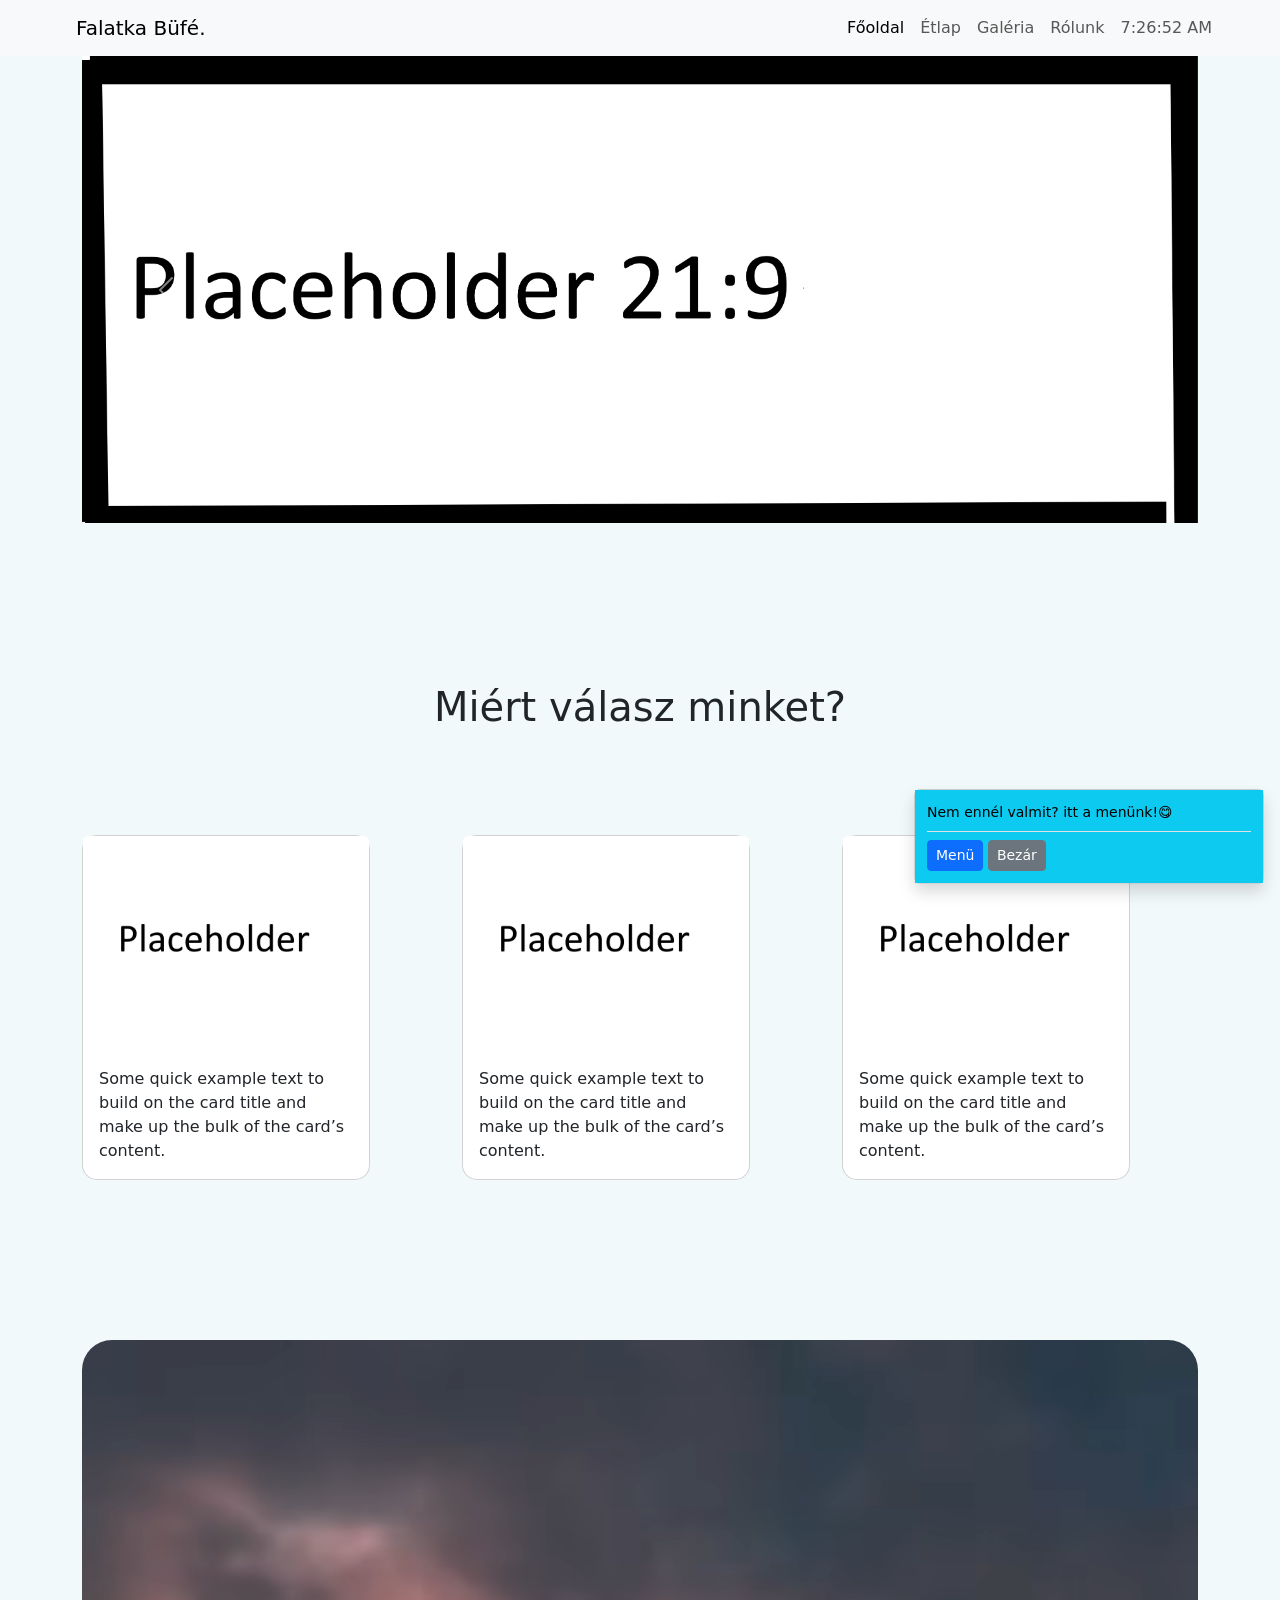
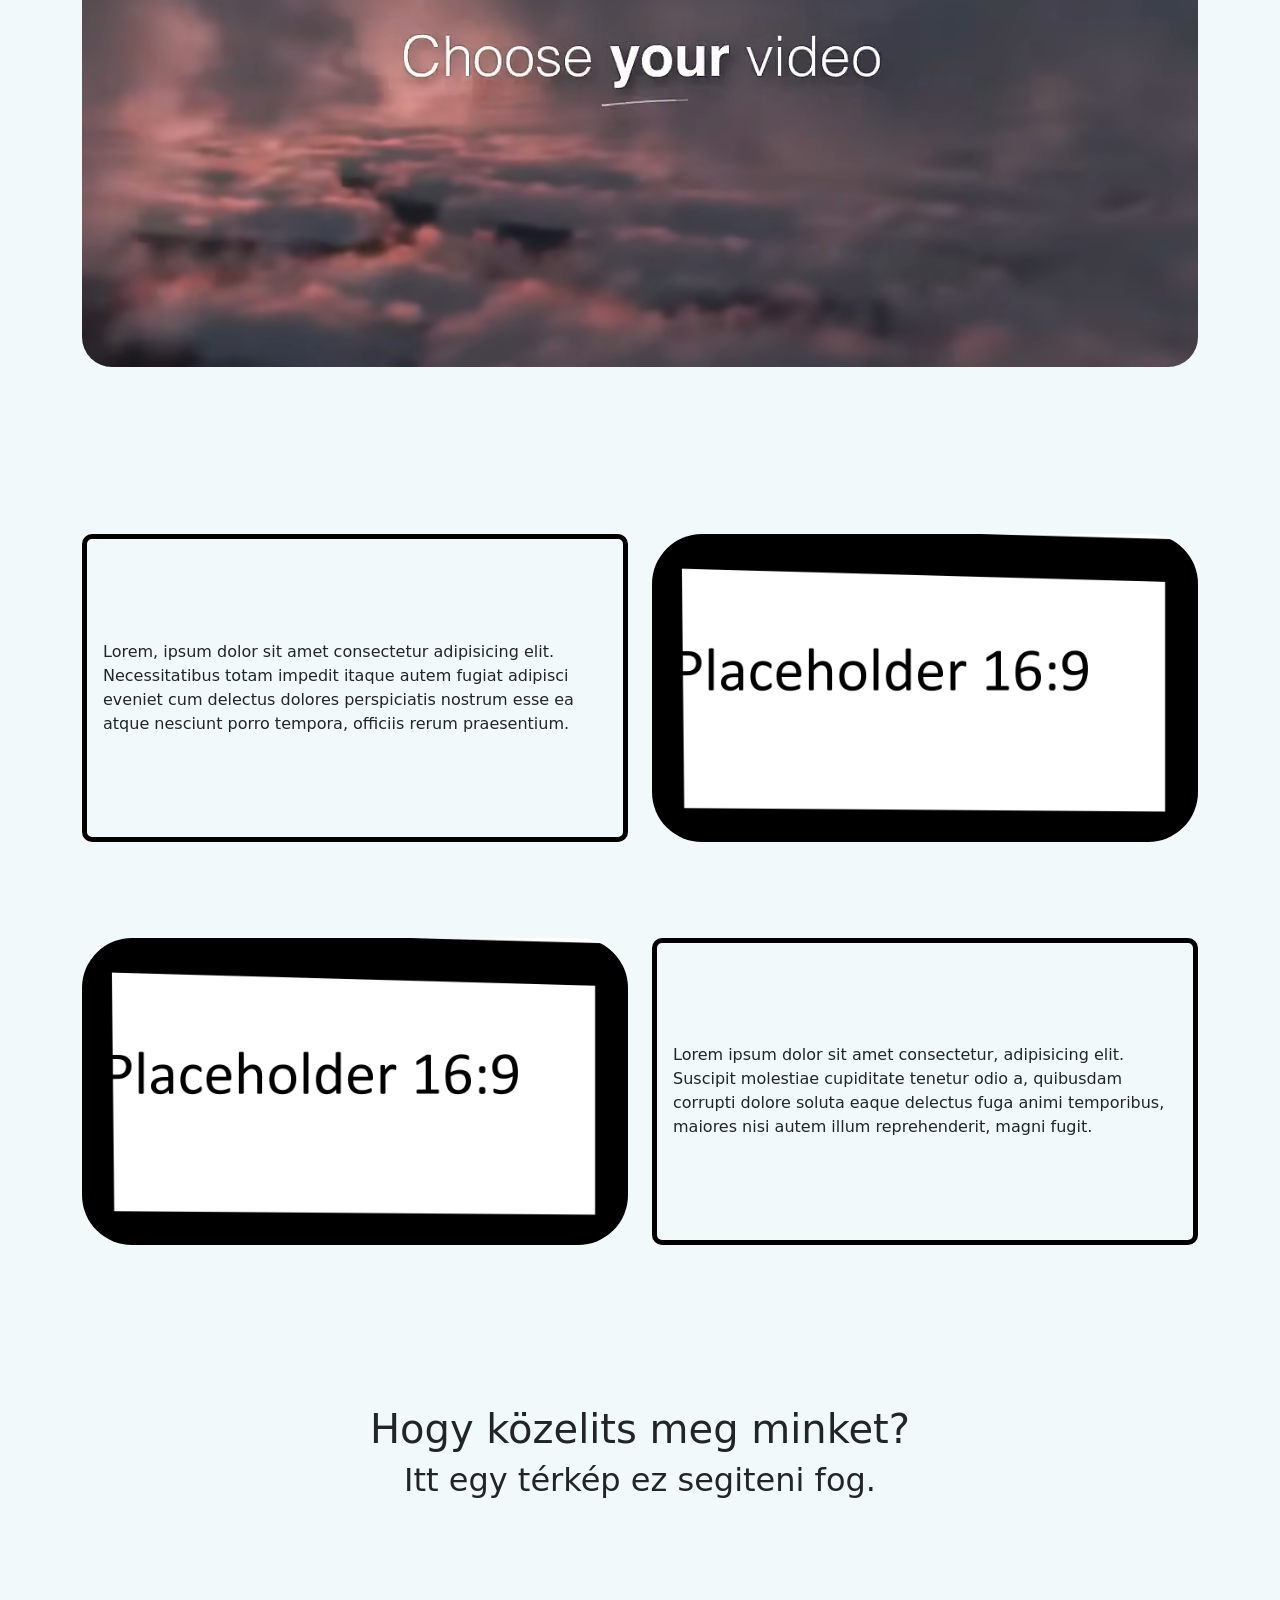
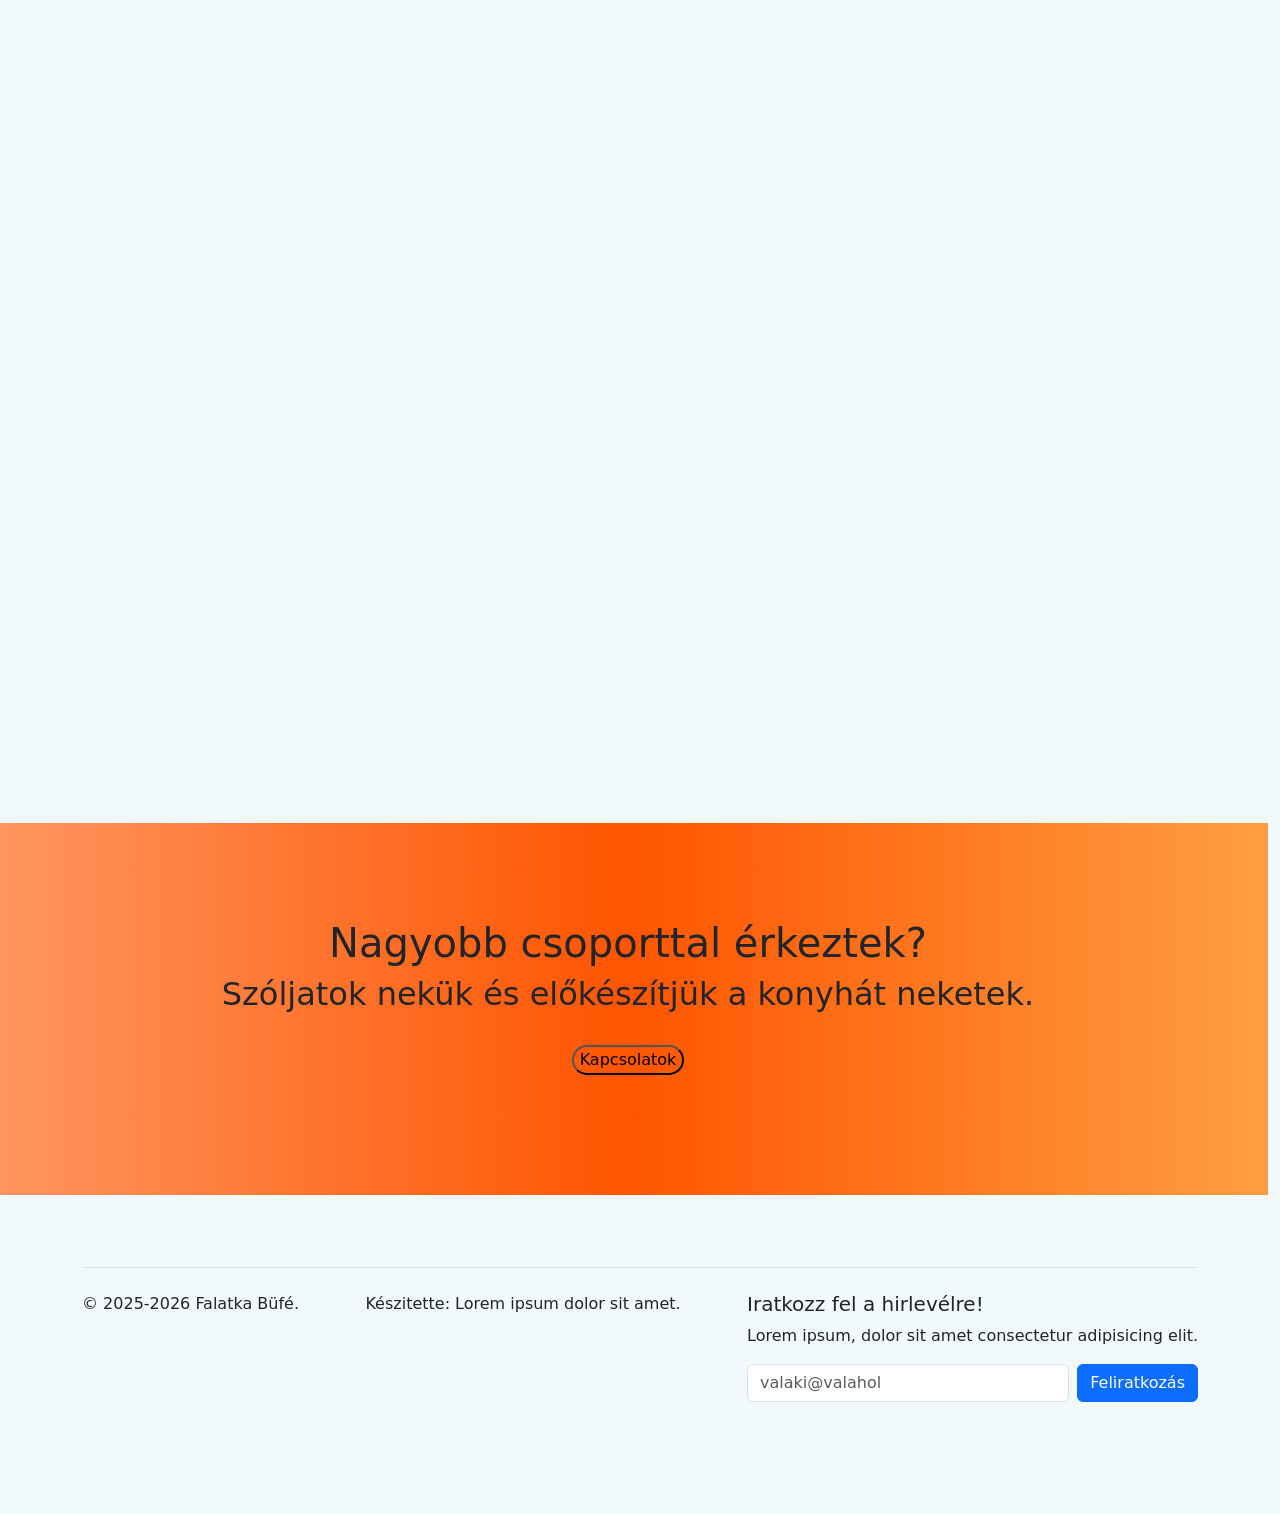
==== index.html @ b4360445 "Update favicon and logo image in index.html" ====
<!DOCTYPE html>
<html lang="en">

<head>
    <meta charset="UTF-8">
    <meta name="viewport" content="width=device-width, initial-scale=1.0">
    <title>Falatka Büfé.</title>
    <link href="https://cdn.jsdelivr.net/npm/bootstrap@5.3.8/dist/css/bootstrap.min.css" rel="stylesheet"
        integrity="sha384-sRIl4kxILFvY47J16cr9ZwB07vP4J8+LH7qKQnuqkuIAvNWLzeN8tE5YBujZqJLB" crossorigin="anonymous">
    <link rel="stylesheet" href="style.css">
    <link rel="icon" type="image/x-icon" style="border-radius: 50%;" href="images/Logo.png">
</head>

<body>
    <nav class="navbar navbar-expand-lg bg-body-tertiary">
        <div class="container-fluid">
            <a class="navbar-brand betoltes"><img width="130rem" src="images/Logo.png" alt=""></a>
            <a class="navbar-brand px-5 betoltes" href="#">Falatka Büfé.</a>
            <button class="navbar-toggler" type="button" data-bs-toggle="collapse" data-bs-target="#navbarNav"
                aria-controls="navbarNav" aria-expanded="false" aria-label="Toggle navigation">
                <span class="navbar-toggler-icon"></span>
            </button>
            <div class="collapse navbar-collapse justify-content-end me-5" id="navbarNav">
                <ul class="navbar-nav betoltes">
                    <li class="nav-item">
                        <a class="nav-link active" aria-current="page" href="#">Főoldal</a>
                    </li>
                    <li class="nav-item">
                        <a class="nav-link" href="#">Étlap</a>
                    </li>
                    <li class="nav-item">
                        <a class="nav-link" href="#">Galéria</a>
                    </li>
                    <li class="nav-item">
                        <a class="nav-link" href="#">Rólunk</a>
                    </li>
                    <li class="nav-item">
                        <a href="https://time.is/" target="_blank" class="nav-link ido">
                            <span id="time"><!--itt van az idő--></span>
                        </a>
                    </li>
                </ul>
            </div>
        </div>
    </nav>
    <main>
        <div class="container">
            <section>
                <div id="carouselExampleAutoplaying" class="carousel slide betoltesb" data-bs-ride="carousel">
                    <div class="carousel-inner">
                        <div class="carousel-item active">
                            <img src="images/placeholde21_9.png" loading="lazy" class="d-block w-100" alt="...">
                        </div>
                        <div class="carousel-item">
                            <img src="images/placeholde21_9.png" loading="lazy" class="d-block w-100" alt="...">
                        </div>
                        <div class="carousel-item">
                            <img src="images/placeholde21_9.png" loading="lazy" class="d-block w-100" alt="...">
                        </div>

                        <!--Ide majd egy 16*9 es kép kell vagy valami szélles-->

                    </div>
                    <button class="carousel-control-prev" type="button" data-bs-target="#carouselExampleAutoplaying"
                        data-bs-slide="prev">
                        <span class="carousel-control-prev-icon" aria-hidden="true"></span>
                        <span class="visually-hidden">Előző</span>
                    </button>
                    <button class="carousel-control-next" type="button" data-bs-target="#carouselExampleAutoplaying"
                        data-bs-slide="next">
                        <span class="carousel-control-next-icon" aria-hidden="true"></span>
                        <span class="visually-hidden">Következő</span>
                    </button>
                </div>
            </section>
            <section class="elvalasztonagy">
                <div class="d-flex justify-content-center align-items-center elvalaszto betoltesj">
                    <h1>Miért válasz minket?</h1>
                </div>
                <!--ide kéne dolog hogy miért -->
                <div class="row">
                    <div class="col-xl-4 col-sm-12">
                        <div class="card kerekkicsi betoltesb" style="width: 18rem;">
                            <img src="images/placeholder1_1.png" loading="lazy" class="card-img-top" alt="...">
                            <div class="card-body">
                                <p class="card-text">Some quick example text to build on the card title and make up the
                                    bulk of the card’s content.</p>
                            </div>
                        </div>
                    </div>
                    <div class="col-xl-4 col-sm-12">
                        <div class="card kerekkicsi betoltes" style="width: 18rem;">
                            <img src="images/placeholder1_1.png" loading="lazy" class="card-img-top" alt="...">
                            <div class="card-body">
                                <p class="card-text">Some quick example text to build on the card title and make up the
                                    bulk of the card’s content.</p>
                            </div>
                        </div>
                    </div>
                    <div class="col-xl-4 col-sm-12">
                        <div class="card kerekkicsi betoltesj" style="width: 18rem;">
                            <img src="images/placeholder1_1.png" loading="lazy" class="card-img-top" alt="...">
                            <div class="card-body">
                                <p class="card-text">Some quick example text to build on the card title and make up the
                                    bulk of the card’s content.</p>
                            </div>
                        </div>
                    </div>
                </div>
            </section>
            <section>
                <video src="vid/Elementor video placeholder.webm" class="object-fit-scale kerek w-100" loading="lazy"
                    loop muted autoplay>
                </video>
            </section>
            <section class="elvalasztonagy">
                <div class="row align-items-stretch">
                    <div class="col-md-6">
                        <div class="doboz h-100 d-flex align-items-center">
                            Lorem, ipsum dolor sit amet consectetur adipisicing elit. Necessitatibus totam
                            impedit itaque autem fugiat adipisci eveniet cum delectus dolores perspiciatis nostrum esse
                            ea
                            atque nesciunt porro tempora, officiis rerum praesentium.
                        </div>
                    </div>
                    <div class="col-md-6">
                        <img width="500rem" class="img-fluid kereknagy w-100 h-100 object-fit-cover" loading="lazy"
                            src="images/placeholder 16_9.png" alt="">
                    </div>
                </div>
                <div class="elvalaszto"></div>
                <div class="row align-items-stretch">
                    <div class="col-md-6 align-items-center">
                        <img width="500rem" class="img-fluid kereknagy w-100 h-100 object-fit-cover" loading="lazy"
                            src="images/placeholder 16_9.png" alt="">
                    </div>
                    <div class="col-md-6">
                        <div class="doboz h-100 d-flex align-items-center">
                            Lorem ipsum dolor sit amet consectetur, adipisicing elit. Suscipit molestiae
                            cupiditate tenetur odio a, quibusdam corrupti dolore soluta eaque delectus fuga animi
                            temporibus, maiores nisi autem illum reprehenderit, magni fugit.
                        </div>
                    </div>
                </div>
            </section>

            <section>
                <div class="toast-container position-fixed bottom-0 end-0 p-3">
                    <div id="myToast" class="toast" role="alert" aria-live="assertive" aria-atomic="true"
                        data-bs-autohide="false">
                        <div class="toast-body text-bg-info">
                            Nem ennél valmit? itt a menünk!😋
                            <div class="mt-2 pt-2 border-top">
                                <button type="button" class="btn btn-primary btn-sm">Menü</button>
                                <button type="button" class="btn btn-secondary btn-sm"
                                    data-bs-dismiss="toast">Bezár</button>
                            </div>
                        </div>
                    </div>
                </div>
            </section>
            <section>
                <div class="row">
                    <div class="col-12">
                        <h1 class="text-center">
                            Hogy közelits meg minket?
                        </h1>
                    </div>
                    <div class="col-12 text-center">
                        <h2>
                            Itt egy térkép ez segiteni fog.
                        </h2>
                    </div>
                    <div class="elvalasztokicsi"></div>
                    <div class="col-12 ratio ratio-16x9">
                        <iframe
                            src="https://www.google.com/maps/embed?pb=!1m18!1m12!1m3!1d5350.131842053137!2d20.373769998550404!3d47.89640938087295!2m3!1f0!2f0!3f0!3m2!1i1024!2i768!4f13.1!3m3!1m2!1s0x47408d780497e983%3A0x76e34b6cf34928c6!2sExcalibur%20K%C3%B6z%C3%A9pkori%20Lovagi%20%C3%89tterem!5e0!3m2!1shu!2shu!4v1775852715311!5m2!1shu!2shu"
                            style="border:0;" allowfullscreen="" loading="lazy"
                            referrerpolicy="no-referrer-when-downgrade">
                        </iframe>
                    </div>
                    <div class="elvalaszto"></div>
                </div>
            </section>
        </div>
        <section>
            <div class="row w-100 text-center hatter1 elvalasztom">
                <div class="col-12">
                    <h1>
                        Nagyobb csoporttal érkeztek?
                    </h1>
                </div>
                <div class="col-12">
                    <h2>
                        Szóljatok nekük és előkészítjük a konyhát neketek.
                    </h2>
                </div>
                <div class="col-12 my-4">
                    <a href="https://www.youtube.com/watch?v=dQw4w9WgXcQ">
                        <button>
                            Kapcsolatok
                        </button>
                    </a>
                </div>
            </div>
        </section>
        <div class="container">
            <footer class="py-5">
                <div class="d-flex flex-column flex-sm-row justify-content-between py-4 my-4 border-top">
                    <p>&copy; 2025-2026 Falatka Büfé.</p>
                    <p>Készitette: Lorem ipsum dolor sit amet.</p>
                    <ul class="list-unstyled d-flex">
                        <form>
                            <h5>Iratkozz fel a hirlevélre!</h5>
                            <p>Lorem ipsum, dolor sit amet consectetur adipisicing elit.</p>
                            <div class="d-flex flex-column flex-sm-row w-100 gap-2">
                                <label for="newsletter1" class="visually-hidden">Email cim</label>
                                <input id="newsletter1" type="email" class="form-control"
                                    placeholder="valaki@valahol" />
                                <button class="btn btn-primary" type="button">Feliratkozás</button>
                            </div>
                        </form>
                    </ul>
                </div>
            </footer>
        </div>
        <script src="https://cdn.jsdelivr.net/npm/bootstrap@5.3.8/dist/js/bootstrap.bundle.min.js"
            integrity="sha384-FKyoEForCGlyvwx9Hj09JcYn3nv7wiPVlz7YYwJrWVcXK/BmnVDxM+D2scQbITxI"
            crossorigin="anonymous"></script>
        <script src="script.js"></script>
</body>

</html>
---- style.css ----
/*index*/

body{
    background: #f2f9fb;
}

#cim {
    border-radius: 40px;
    border: 5px rgb(0, 0, 0) solid;
    padding: 0.5rem 2rem;
    display: inline-block;
}

.elvalasztonagy {
    margin-top: 10rem;
    margin-bottom: 10rem;
}

.elvalaszto {
    margin-top: 6rem;
    margin-bottom: 6rem;
}

.elvalasztokicsi {
    margin-top: 3rem;
    margin-bottom: 3rem;
}

.elvalasztom {
    padding-top: 6rem;
    padding-bottom: 6rem;
}

.doboz {
    border-radius: 10px;
    border: 5px solid black;
    padding: 1rem;
}


.kereknagy {
    border-radius: 50px;
}

.kerek {
    border-radius: 30px;
}

.kerekkicsi {
    border-radius: 15px;
}

.ido:hover {
    color: red;
    font-size: 25px;
    transition: 2s;
}

.betoltes {
    animation: beuszas 500ms ease-out
}

.betoltesb {
    animation: beuszasb 1s ease-out
}

.betoltesj {
    animation: beuszasj 1s ease-out
}

.hatter1 {
    background: linear-gradient(to right, #ff9661, #ff5500, #ff9e43);
}

.hatter2 {
    background-color: aliceblue;
}

button{
    border-radius: 20px;
    background: transparent;

}

@keyframes beuszas {
    from {
        opacity: 0;
        transform: translateY(-80px);
    }

    to {
        opacity: 1;
        transform: translateY(-0);
    }
}

@keyframes beuszasb {
    from {
        opacity: 0;
        transform: translateX(-500px);
    }

    to {
        opacity: 1;
        transform: translateX(-0);
    }
}

@keyframes beuszasj {
    from {
        opacity: 0;
        transform: translateX(500px);
    }

    to {
        opacity: 1;
        transform: translateX(0);
    }
}
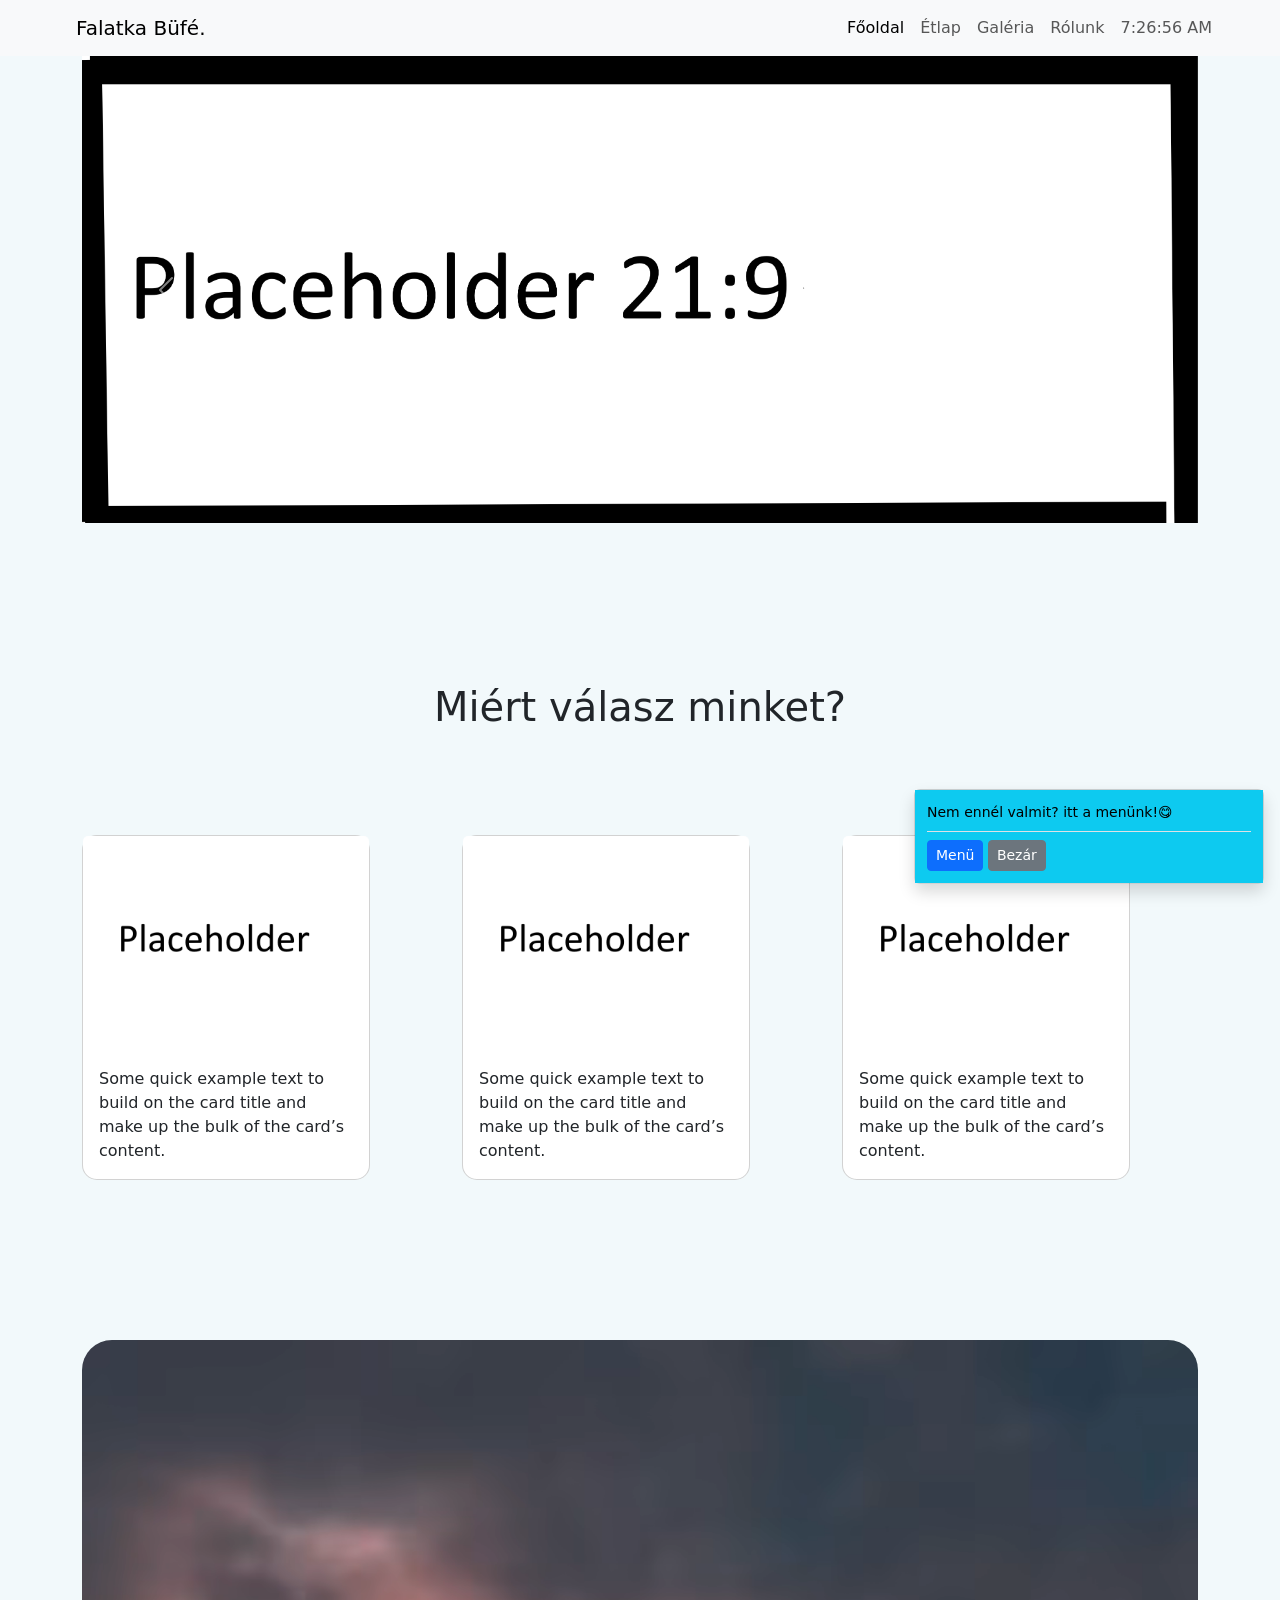
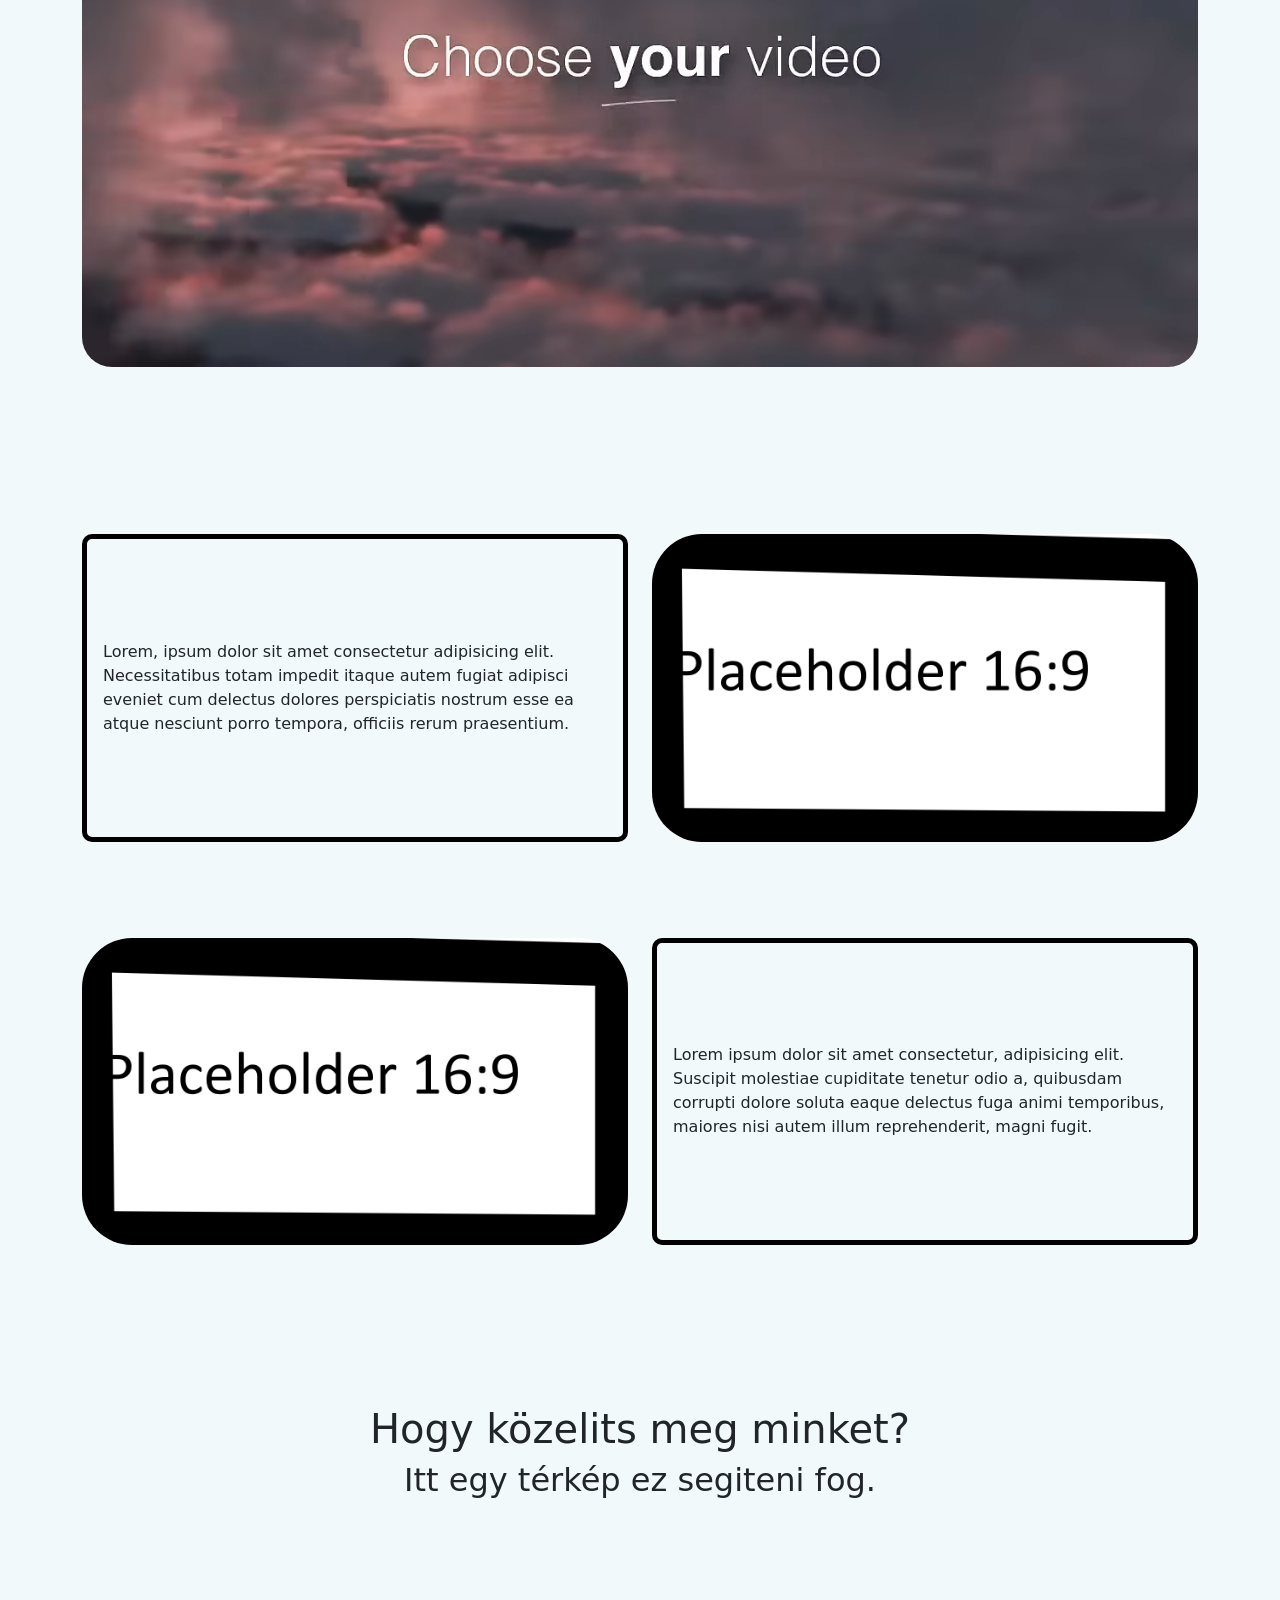
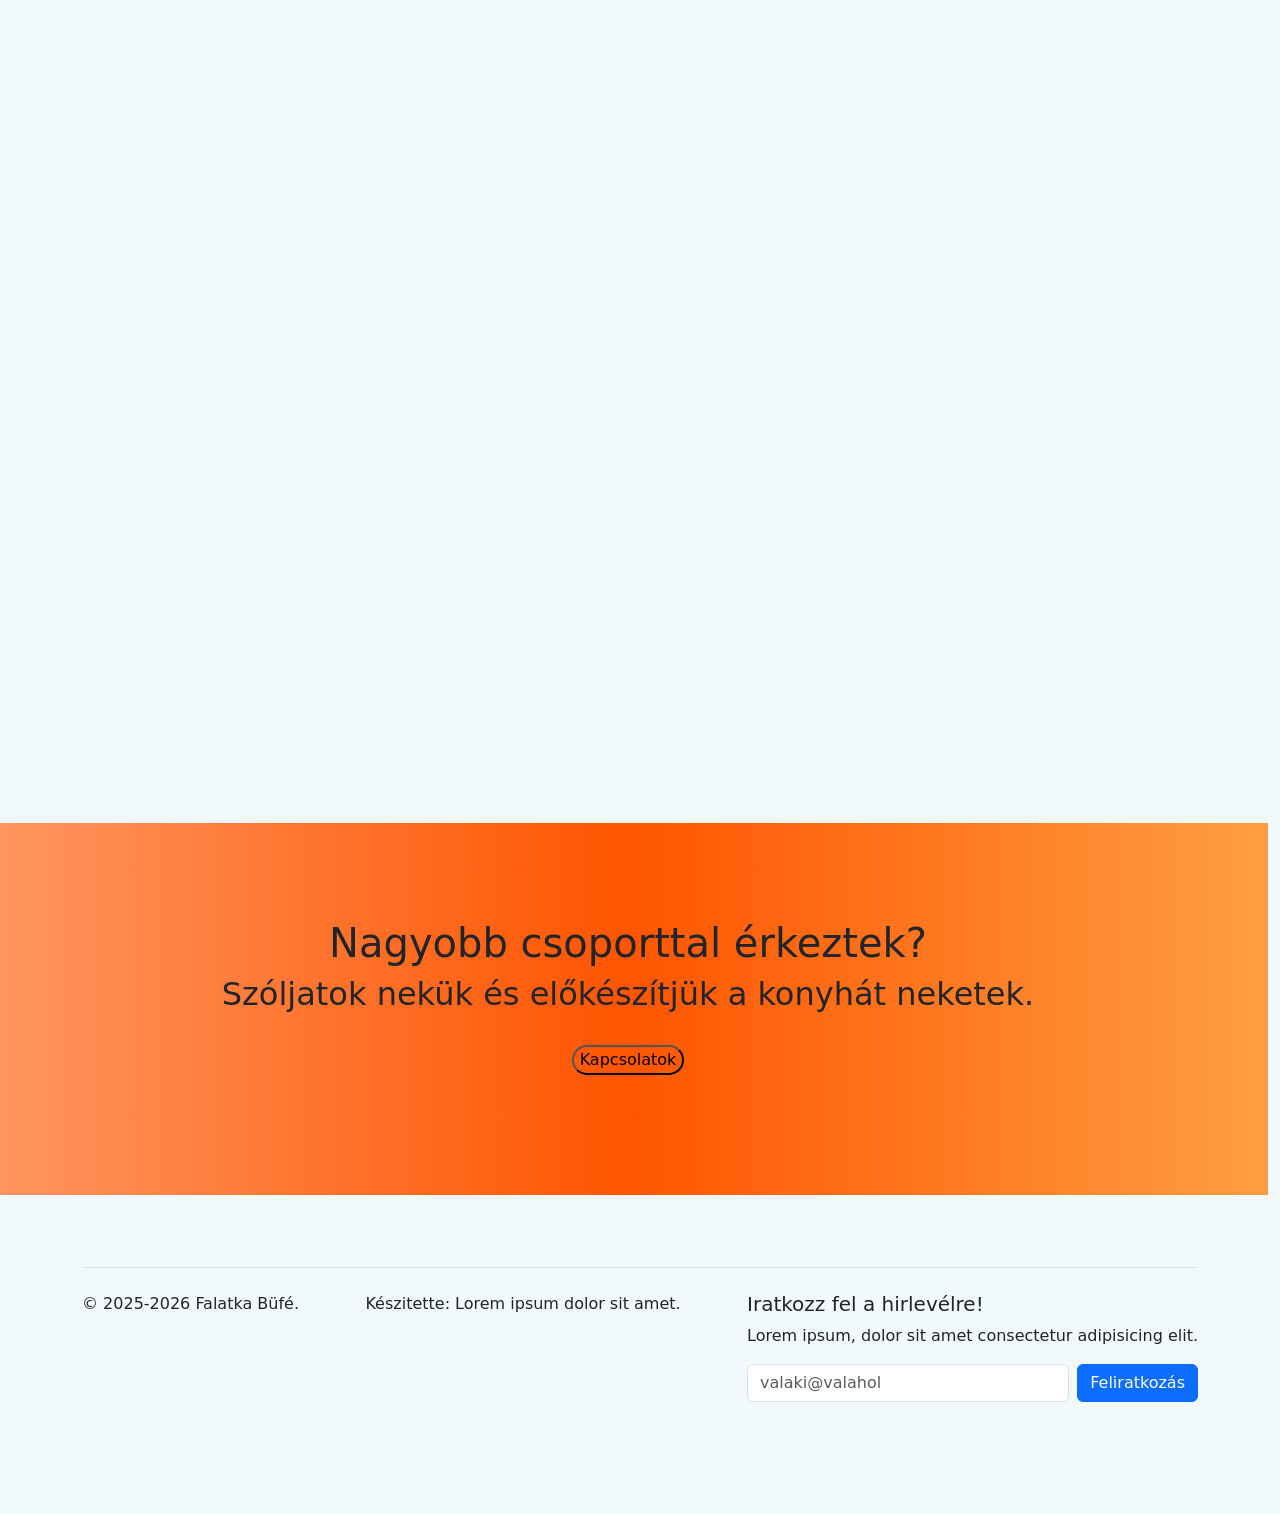
==== commit feb9daa2: "etlapelkezdve" ====
--- a/index.html
+++ b/index.html
@@ -26,7 +26,7 @@
                         <a class="nav-link active" aria-current="page" href="#">Főoldal</a>
                     </li>
                     <li class="nav-item">
-                        <a class="nav-link" href="#">Étlap</a>
+                        <a class="nav-link" href="etlap.html">Étlap</a>
                     </li>
                     <li class="nav-item">
                         <a class="nav-link" href="#">Galéria</a>
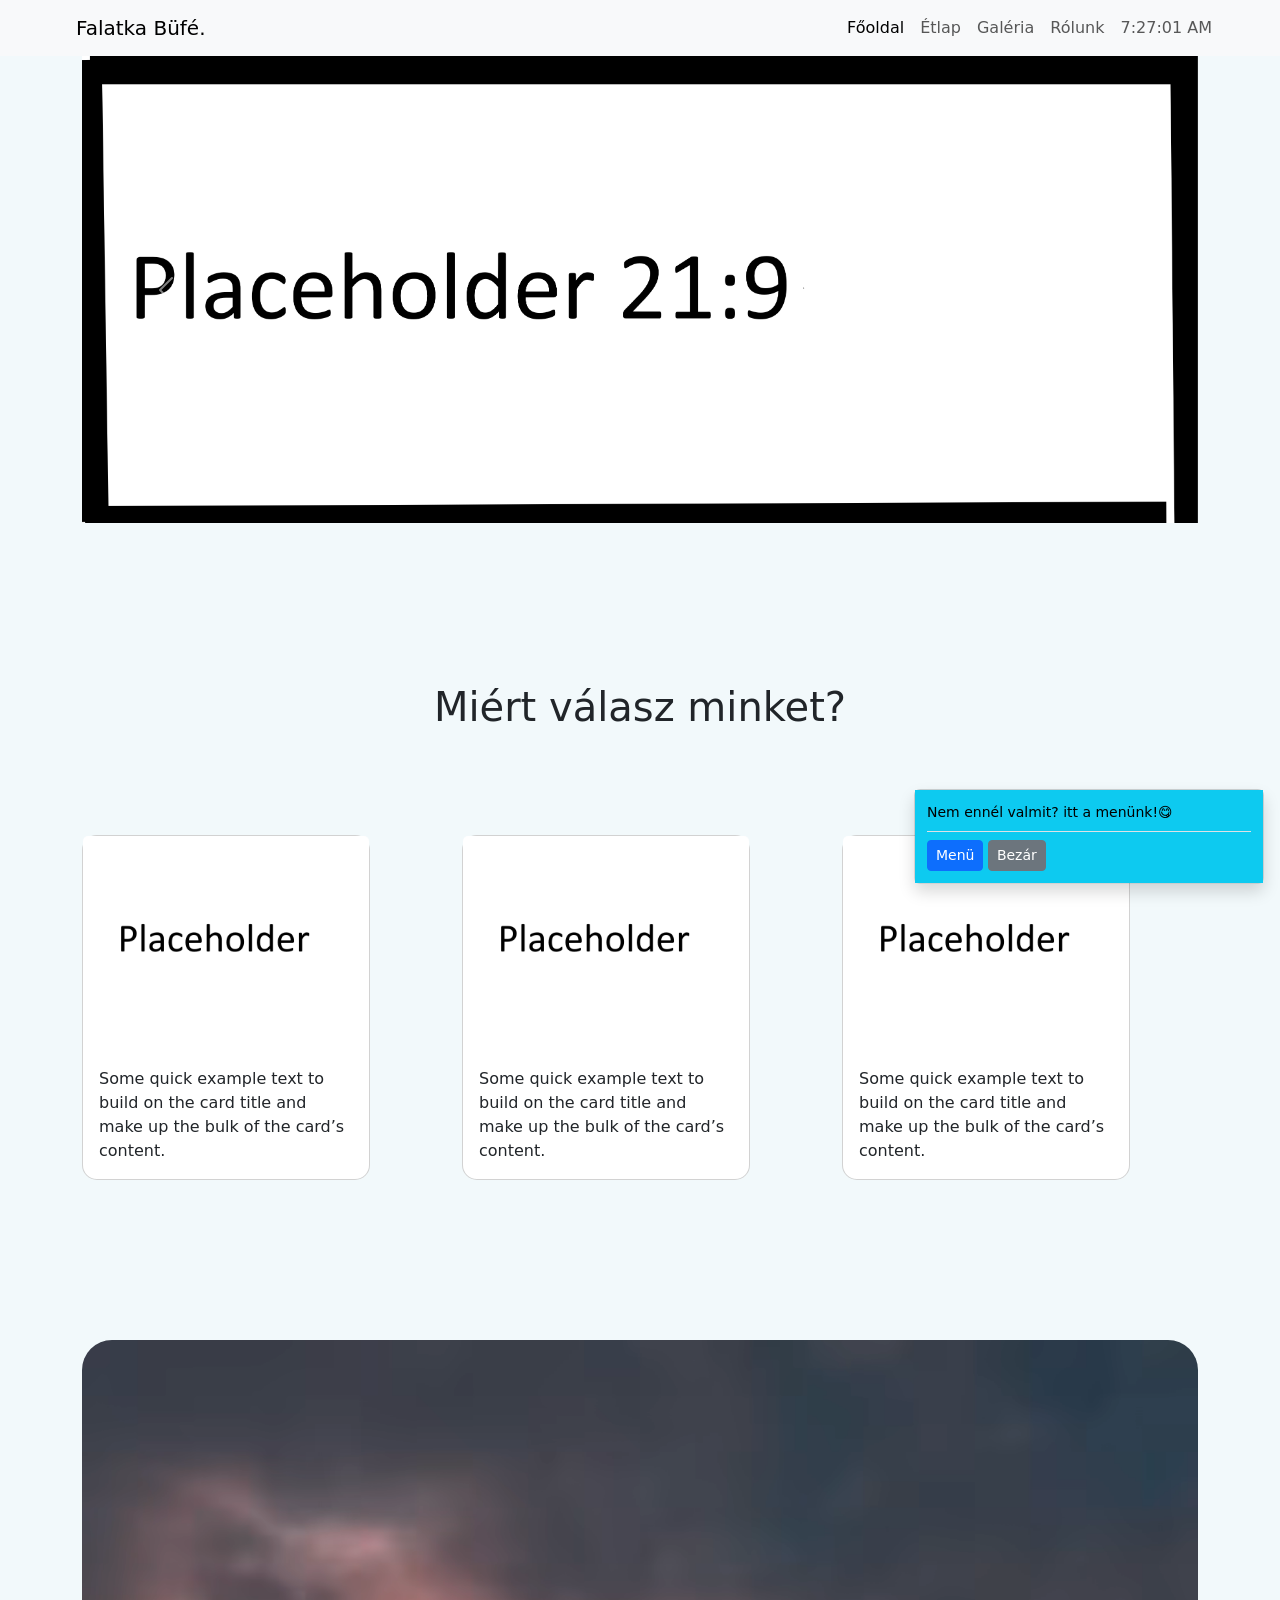
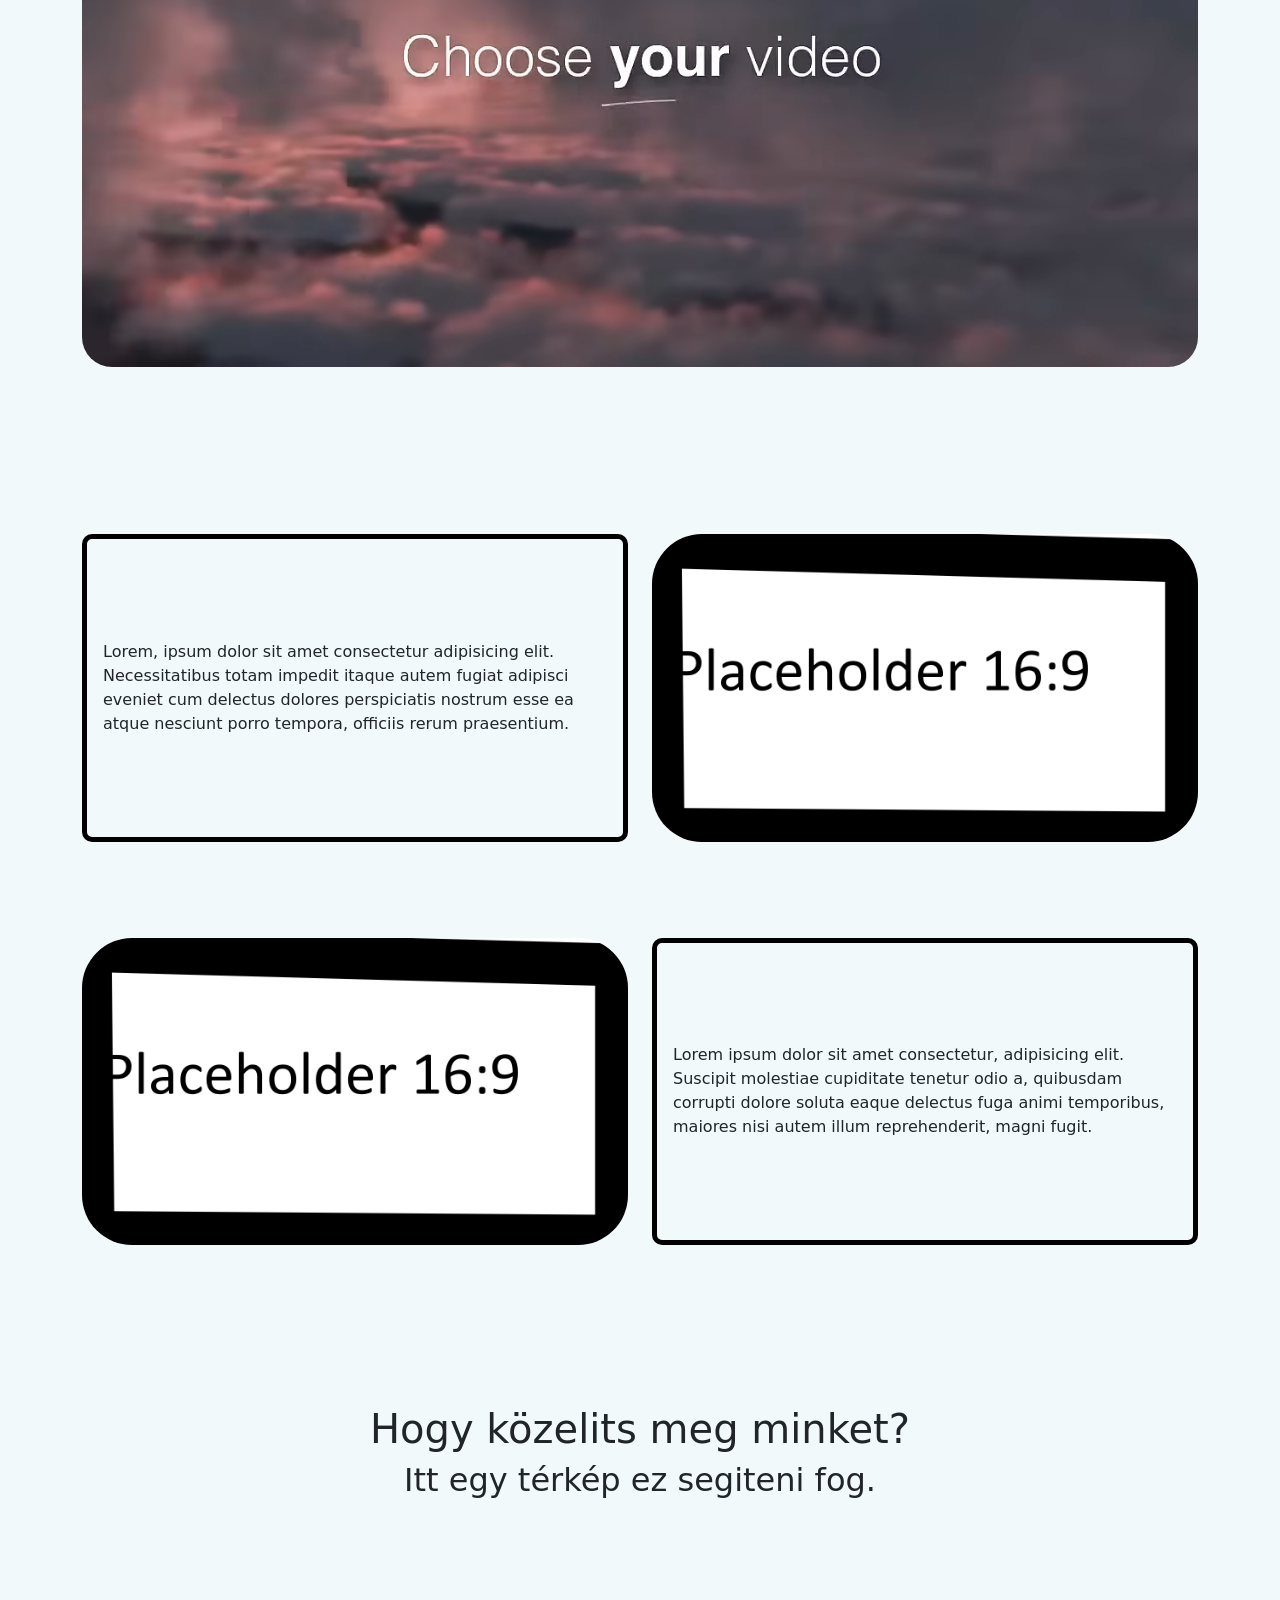
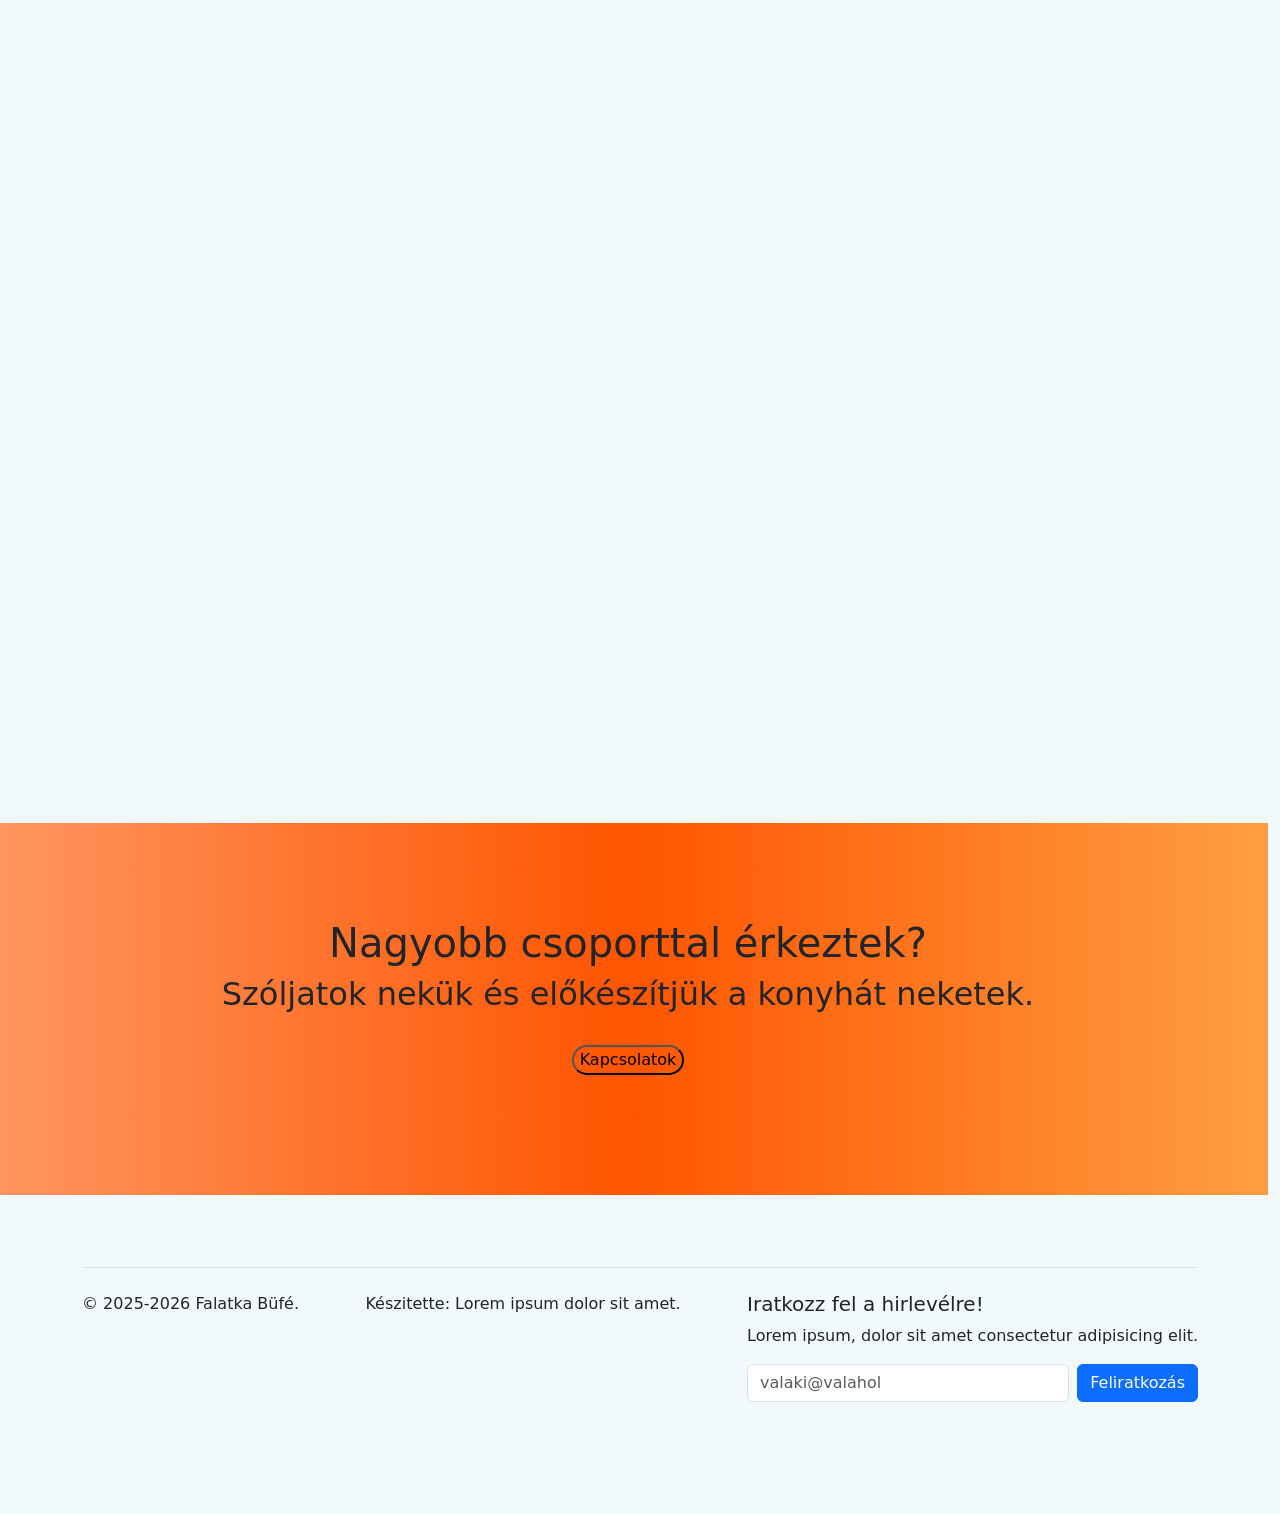
==== commit 42e09d65: "Update navigation links to point to correct pages" ====
--- a/index.html
+++ b/index.html
@@ -23,13 +23,13 @@
             <div class="collapse navbar-collapse justify-content-end me-5" id="navbarNav">
                 <ul class="navbar-nav betoltes">
                     <li class="nav-item">
-                        <a class="nav-link active" aria-current="page" href="#">Főoldal</a>
+                        <a class="nav-link active" aria-current="page" href="index.html">Főoldal</a>
                     </li>
                     <li class="nav-item">
                         <a class="nav-link" href="etlap.html">Étlap</a>
                     </li>
                     <li class="nav-item">
-                        <a class="nav-link" href="#">Galéria</a>
+                        <a class="nav-link" href="galeria.html">Galéria</a>
                     </li>
                     <li class="nav-item">
                         <a class="nav-link" href="#">Rólunk</a>
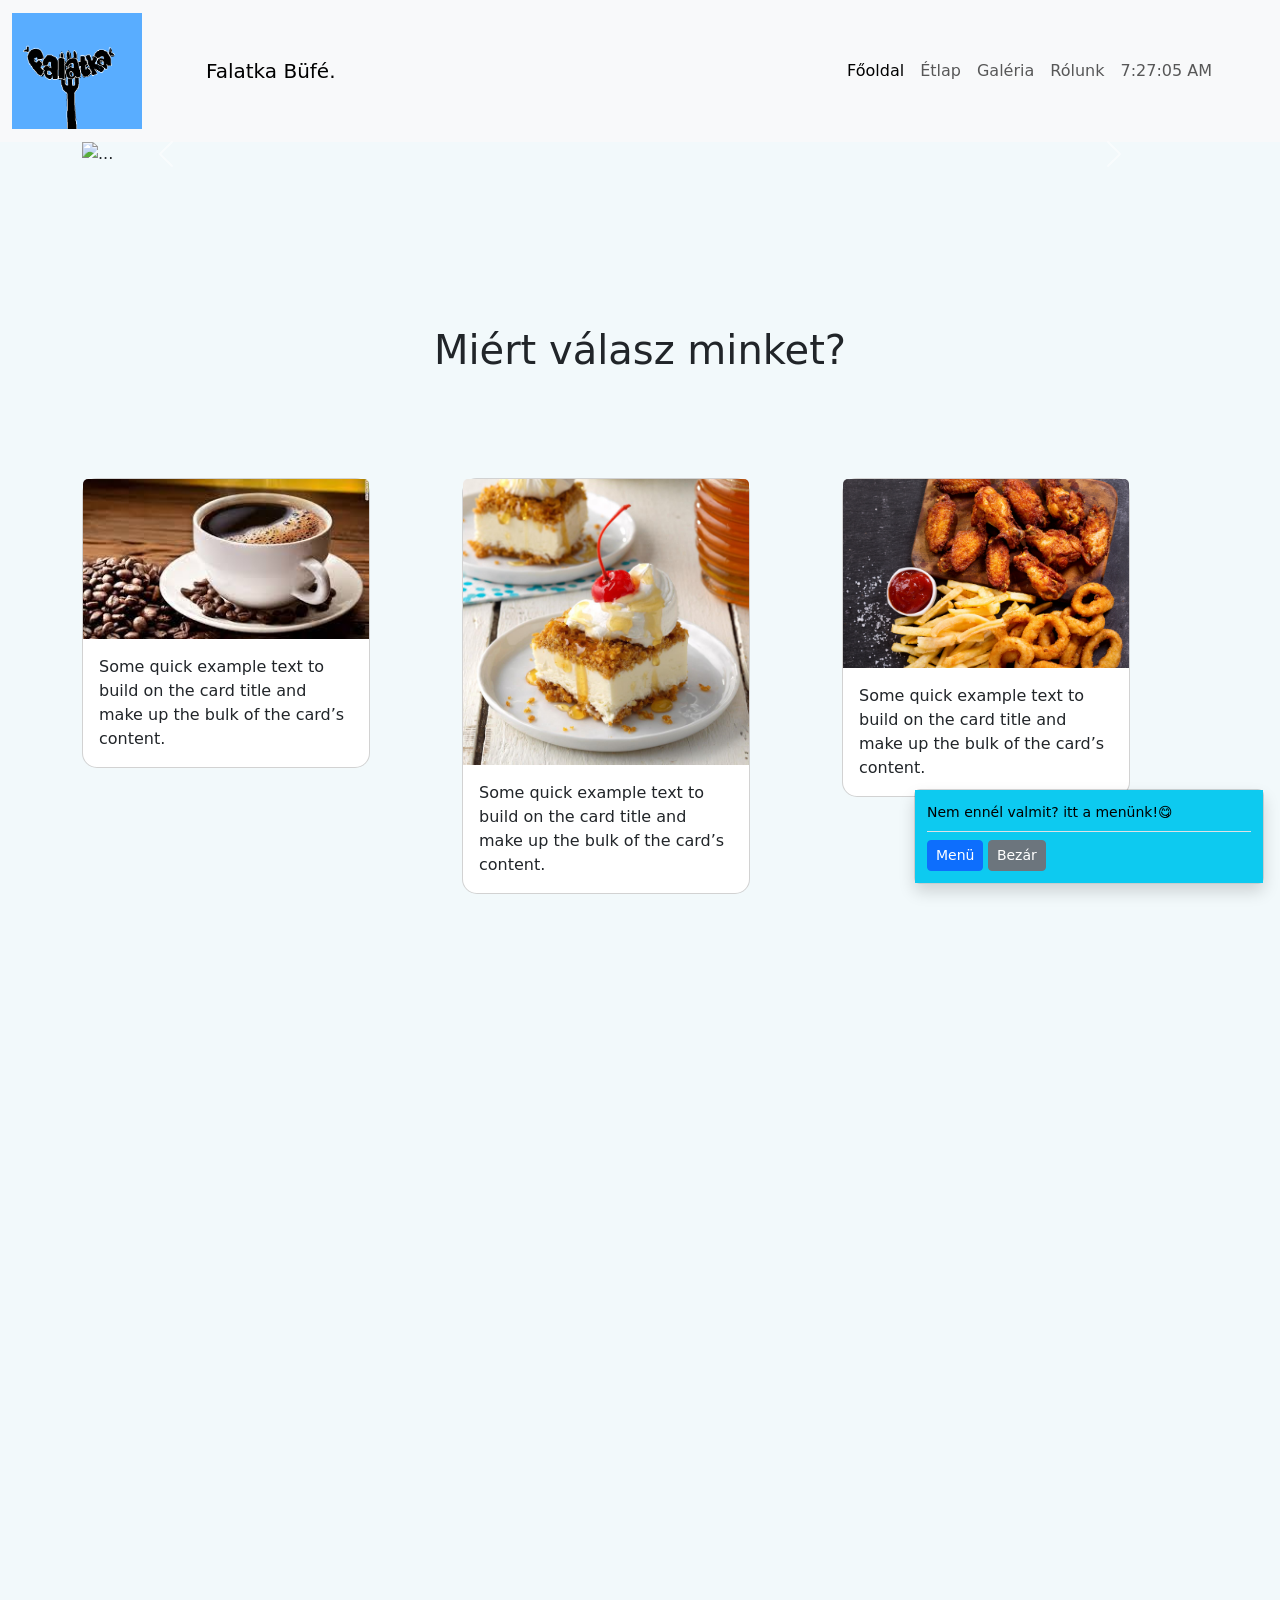
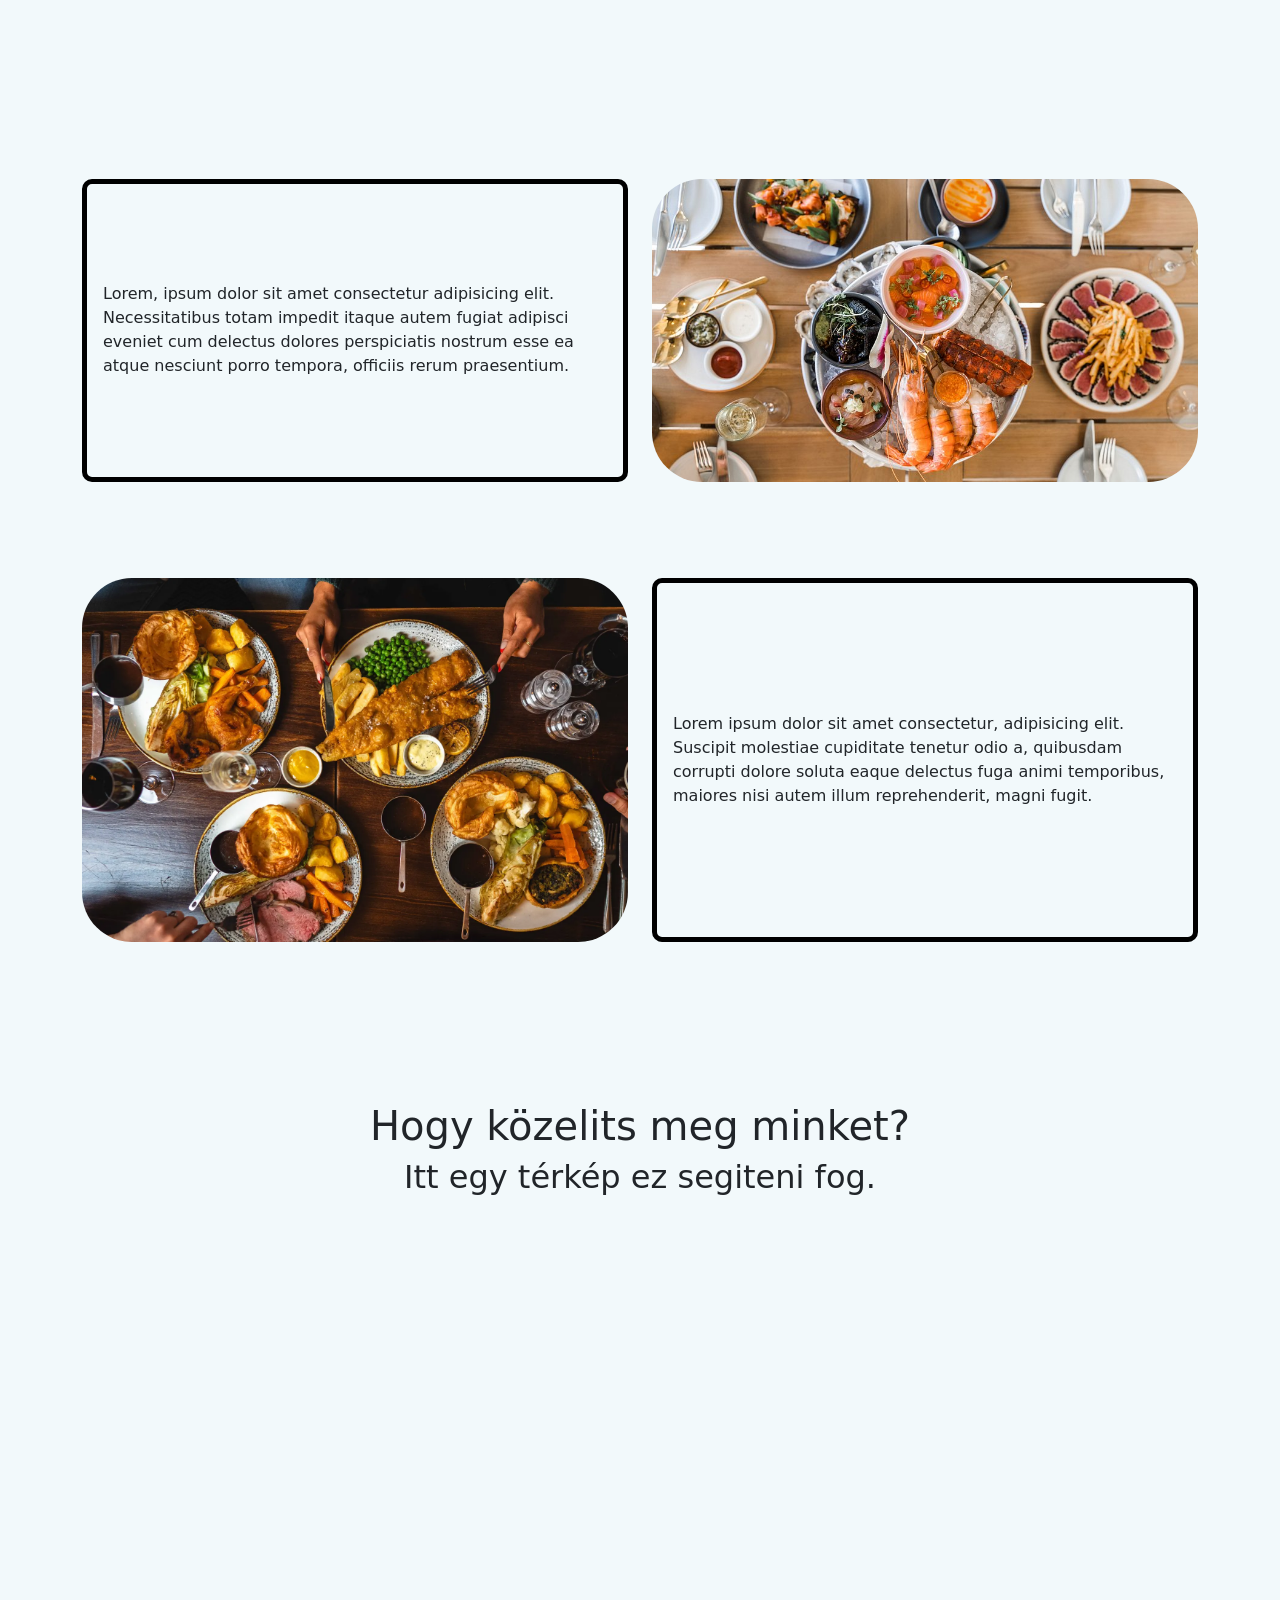
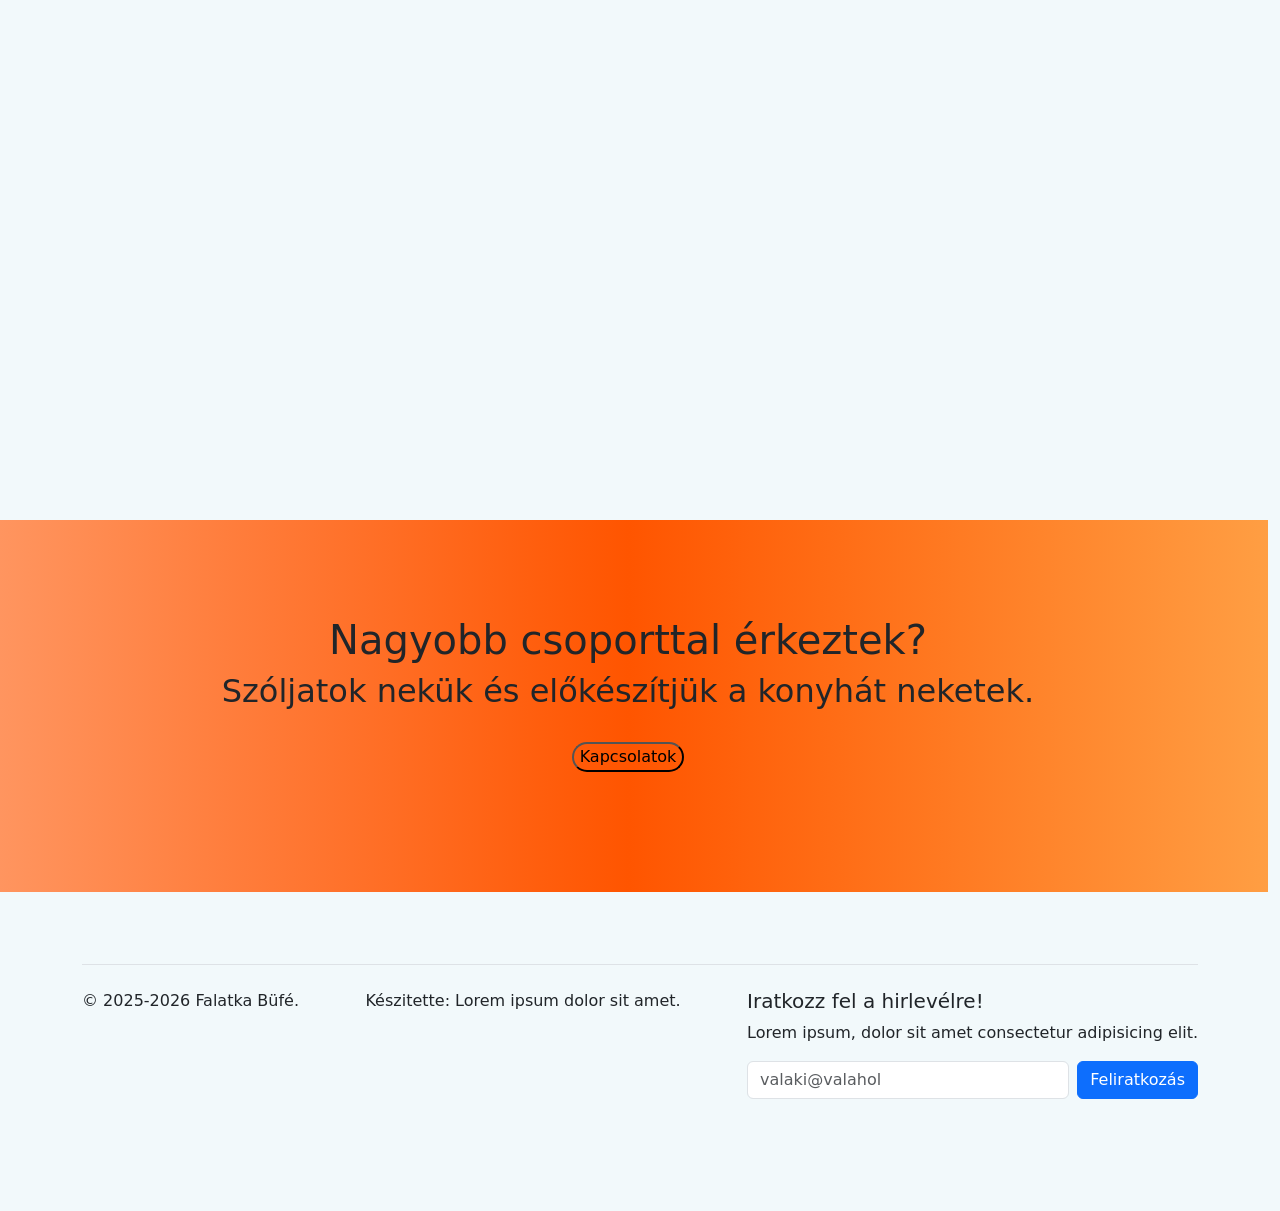
==== commit 2fbf43ac: "Update images and video sources in index.html" ====
--- a/index.html
+++ b/index.html
@@ -49,13 +49,13 @@
                 <div id="carouselExampleAutoplaying" class="carousel slide betoltesb" data-bs-ride="carousel">
                     <div class="carousel-inner">
                         <div class="carousel-item active">
-                            <img src="images/placeholde21_9.png" loading="lazy" class="d-block w-100" alt="...">
+                            <img src="images/ikt1.png" loading="lazy" class="d-block w-100" alt="...">
                         </div>
                         <div class="carousel-item">
-                            <img src="images/placeholde21_9.png" loading="lazy" class="d-block w-100" alt="...">
+                            <img src="images/ikt2.png" loading="lazy" class="d-block w-100" alt="...">
                         </div>
                         <div class="carousel-item">
-                            <img src="images/placeholde21_9.png" loading="lazy" class="d-block w-100" alt="...">
+                            <img src="images/ikt3.png" loading="lazy" class="d-block w-100" alt="...">
                         </div>
 
                         <!--Ide majd egy 16*9 es kép kell vagy valami szélles-->
@@ -81,7 +81,7 @@
                 <div class="row">
                     <div class="col-xl-4 col-sm-12">
                         <div class="card kerekkicsi betoltesb" style="width: 18rem;">
-                            <img src="images/placeholder1_1.png" loading="lazy" class="card-img-top" alt="...">
+                            <img src="images/images.jpg" loading="lazy" class="card-img-top" alt="...">
                             <div class="card-body">
                                 <p class="card-text">Some quick example text to build on the card title and make up the
                                     bulk of the card’s content.</p>
@@ -90,7 +90,8 @@
                     </div>
                     <div class="col-xl-4 col-sm-12">
                         <div class="card kerekkicsi betoltes" style="width: 18rem;">
-                            <img src="images/placeholder1_1.png" loading="lazy" class="card-img-top" alt="...">
+                            <img src="images/Fried-Ice-Cream-Dessert-Bars.jpg" loading="lazy" class="card-img-top"
+                                alt="...">
                             <div class="card-body">
                                 <p class="card-text">Some quick example text to build on the card title and make up the
                                     bulk of the card’s content.</p>
@@ -99,7 +100,7 @@
                     </div>
                     <div class="col-xl-4 col-sm-12">
                         <div class="card kerekkicsi betoltesj" style="width: 18rem;">
-                            <img src="images/placeholder1_1.png" loading="lazy" class="card-img-top" alt="...">
+                            <img src="images/Fried-Food-1.png" loading="lazy" class="card-img-top" alt="...">
                             <div class="card-body">
                                 <p class="card-text">Some quick example text to build on the card title and make up the
                                     bulk of the card’s content.</p>
@@ -109,8 +110,8 @@
                 </div>
             </section>
             <section>
-                <video src="vid/Elementor video placeholder.webm" class="object-fit-scale kerek w-100" loading="lazy"
-                    loop muted autoplay>
+                <video src="vid/Restaurant Promo Video ⧸ Historia Meze Grill ⧸ High Wycombe.mp4"
+                    class="object-fit-scale kerek w-100" loading="lazy" loop muted autoplay>
                 </video>
             </section>
             <section class="elvalasztonagy">
@@ -125,14 +126,14 @@
                     </div>
                     <div class="col-md-6">
                         <img width="500rem" class="img-fluid kereknagy w-100 h-100 object-fit-cover" loading="lazy"
-                            src="images/placeholder 16_9.png" alt="">
+                            src="images/adelaide-restaurant.jpg" alt="">
                     </div>
                 </div>
                 <div class="elvalaszto"></div>
                 <div class="row align-items-stretch">
                     <div class="col-md-6 align-items-center">
                         <img width="500rem" class="img-fluid kereknagy w-100 h-100 object-fit-cover" loading="lazy"
-                            src="images/placeholder 16_9.png" alt="">
+                            src="images/kep2ű.webp" alt="">
                     </div>
                     <div class="col-md-6">
                         <div class="doboz h-100 d-flex align-items-center">
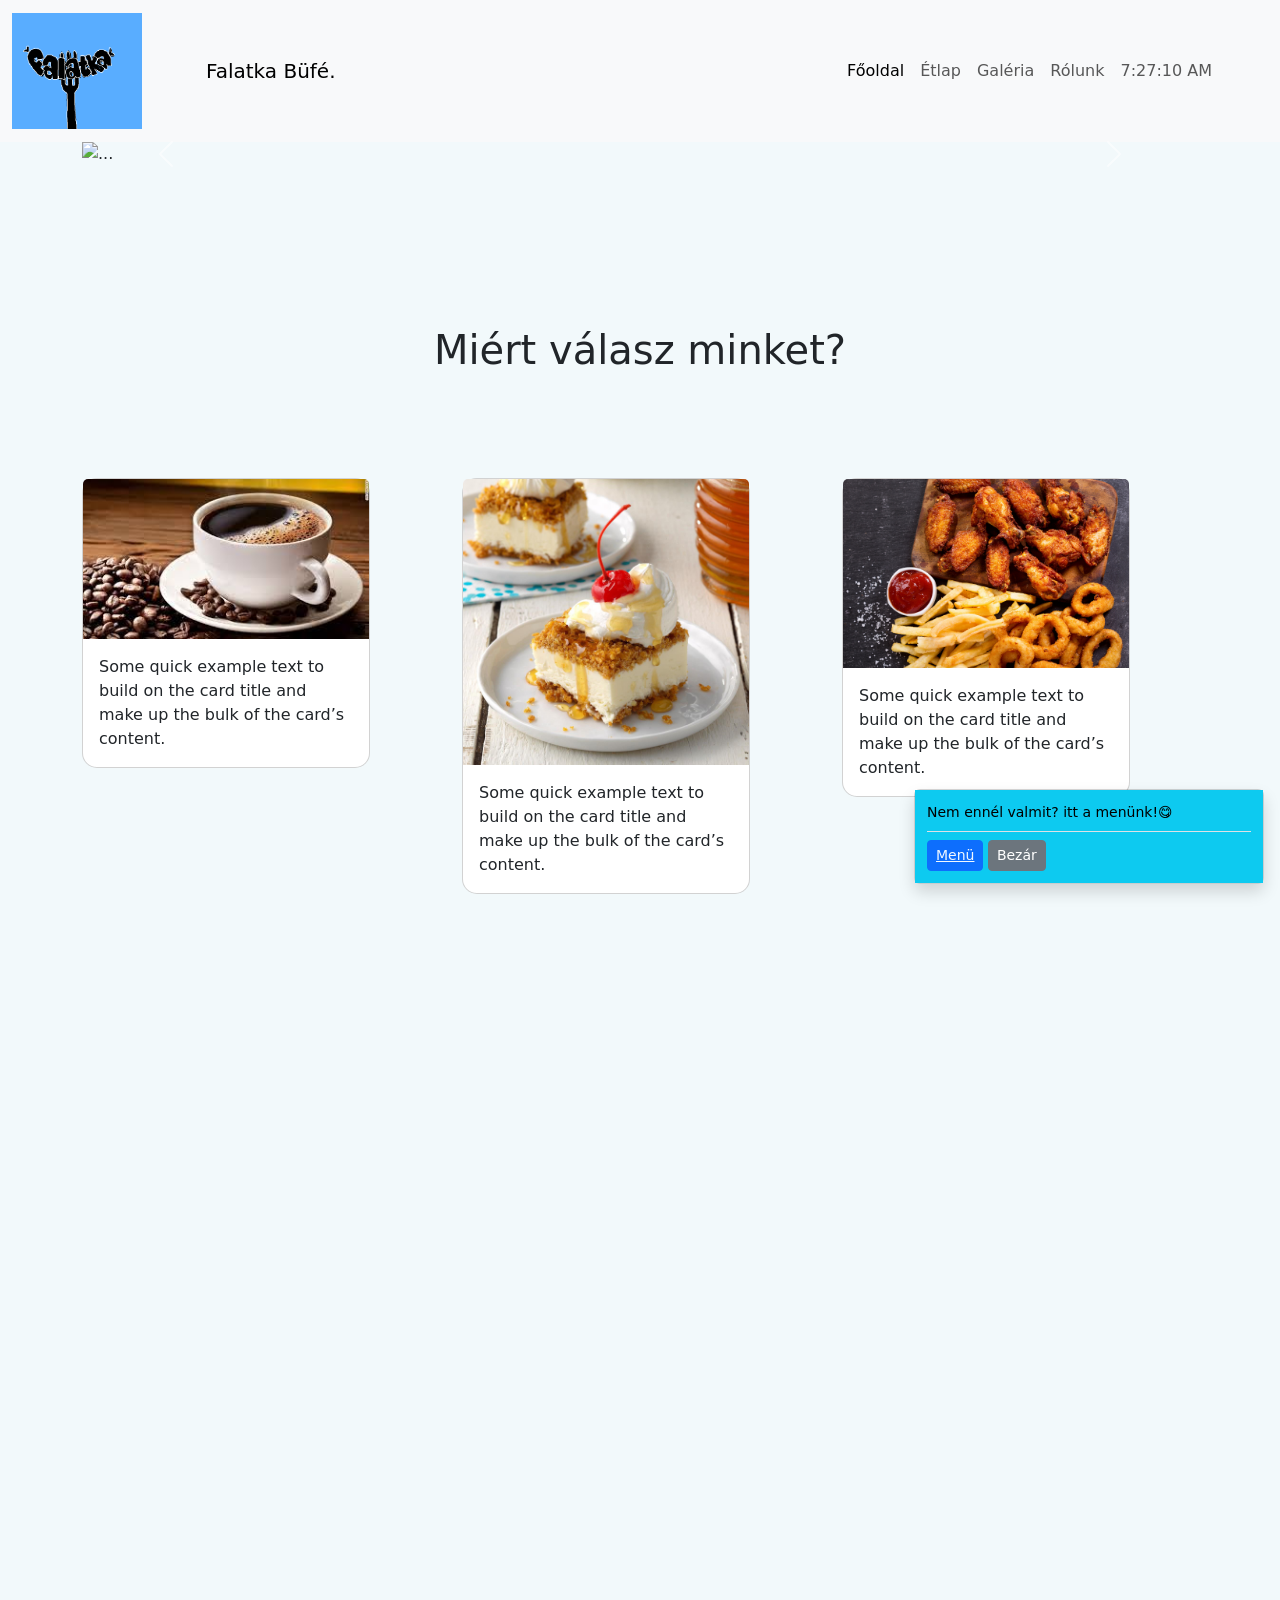
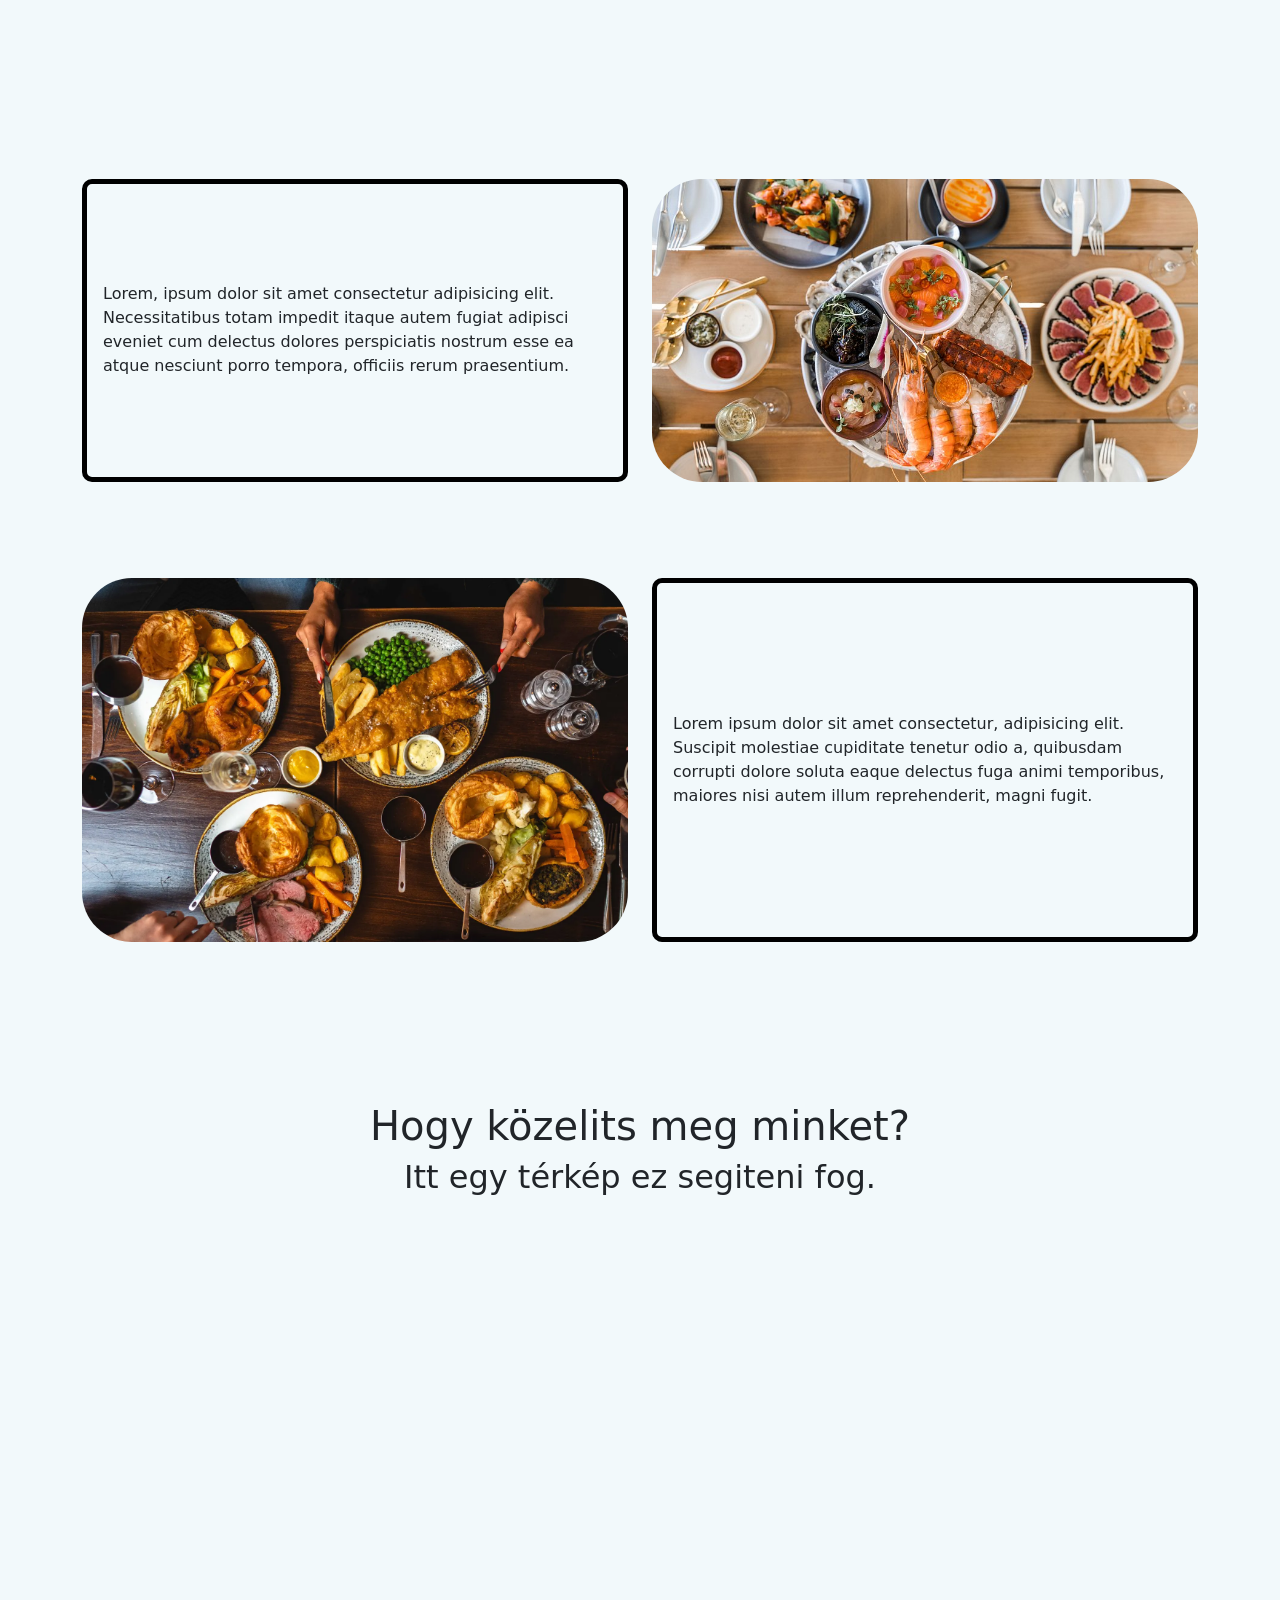
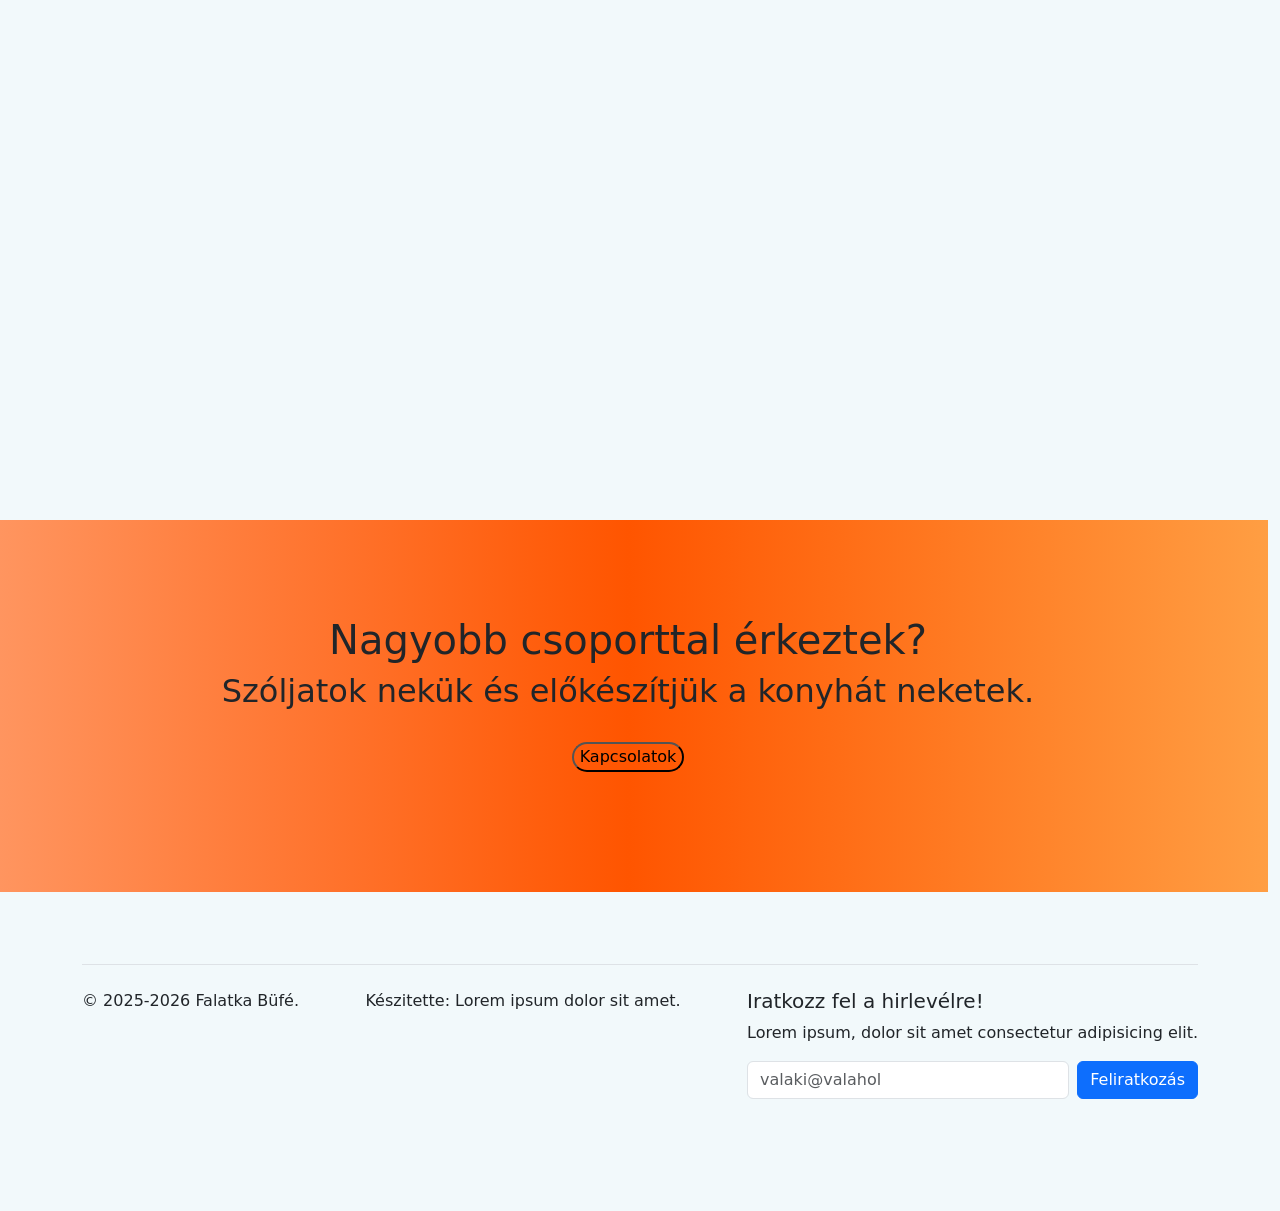
==== commit a6c852f8: "Update navigation links and button actions" ====
--- a/index.html
+++ b/index.html
@@ -32,7 +32,7 @@
                         <a class="nav-link" href="galeria.html">Galéria</a>
                     </li>
                     <li class="nav-item">
-                        <a class="nav-link" href="#">Rólunk</a>
+                        <a class="nav-link" href="rolunk.html">Rólunk</a>
                     </li>
                     <li class="nav-item">
                         <a href="https://time.is/" target="_blank" class="nav-link ido">
@@ -57,9 +57,6 @@
                         <div class="carousel-item">
                             <img src="images/ikt3.png" loading="lazy" class="d-block w-100" alt="...">
                         </div>
-
-                        <!--Ide majd egy 16*9 es kép kell vagy valami szélles-->
-
                     </div>
                     <button class="carousel-control-prev" type="button" data-bs-target="#carouselExampleAutoplaying"
                         data-bs-slide="prev">
@@ -152,7 +149,7 @@
                         <div class="toast-body text-bg-info">
                             Nem ennél valmit? itt a menünk!😋
                             <div class="mt-2 pt-2 border-top">
-                                <button type="button" class="btn btn-primary btn-sm">Menü</button>
+                                <button type="button" class="btn btn-primary btn-sm"><a style="color: aliceblue;" href="etlap.html">Menü</a></button>
                                 <button type="button" class="btn btn-secondary btn-sm"
                                     data-bs-dismiss="toast">Bezár</button>
                             </div>
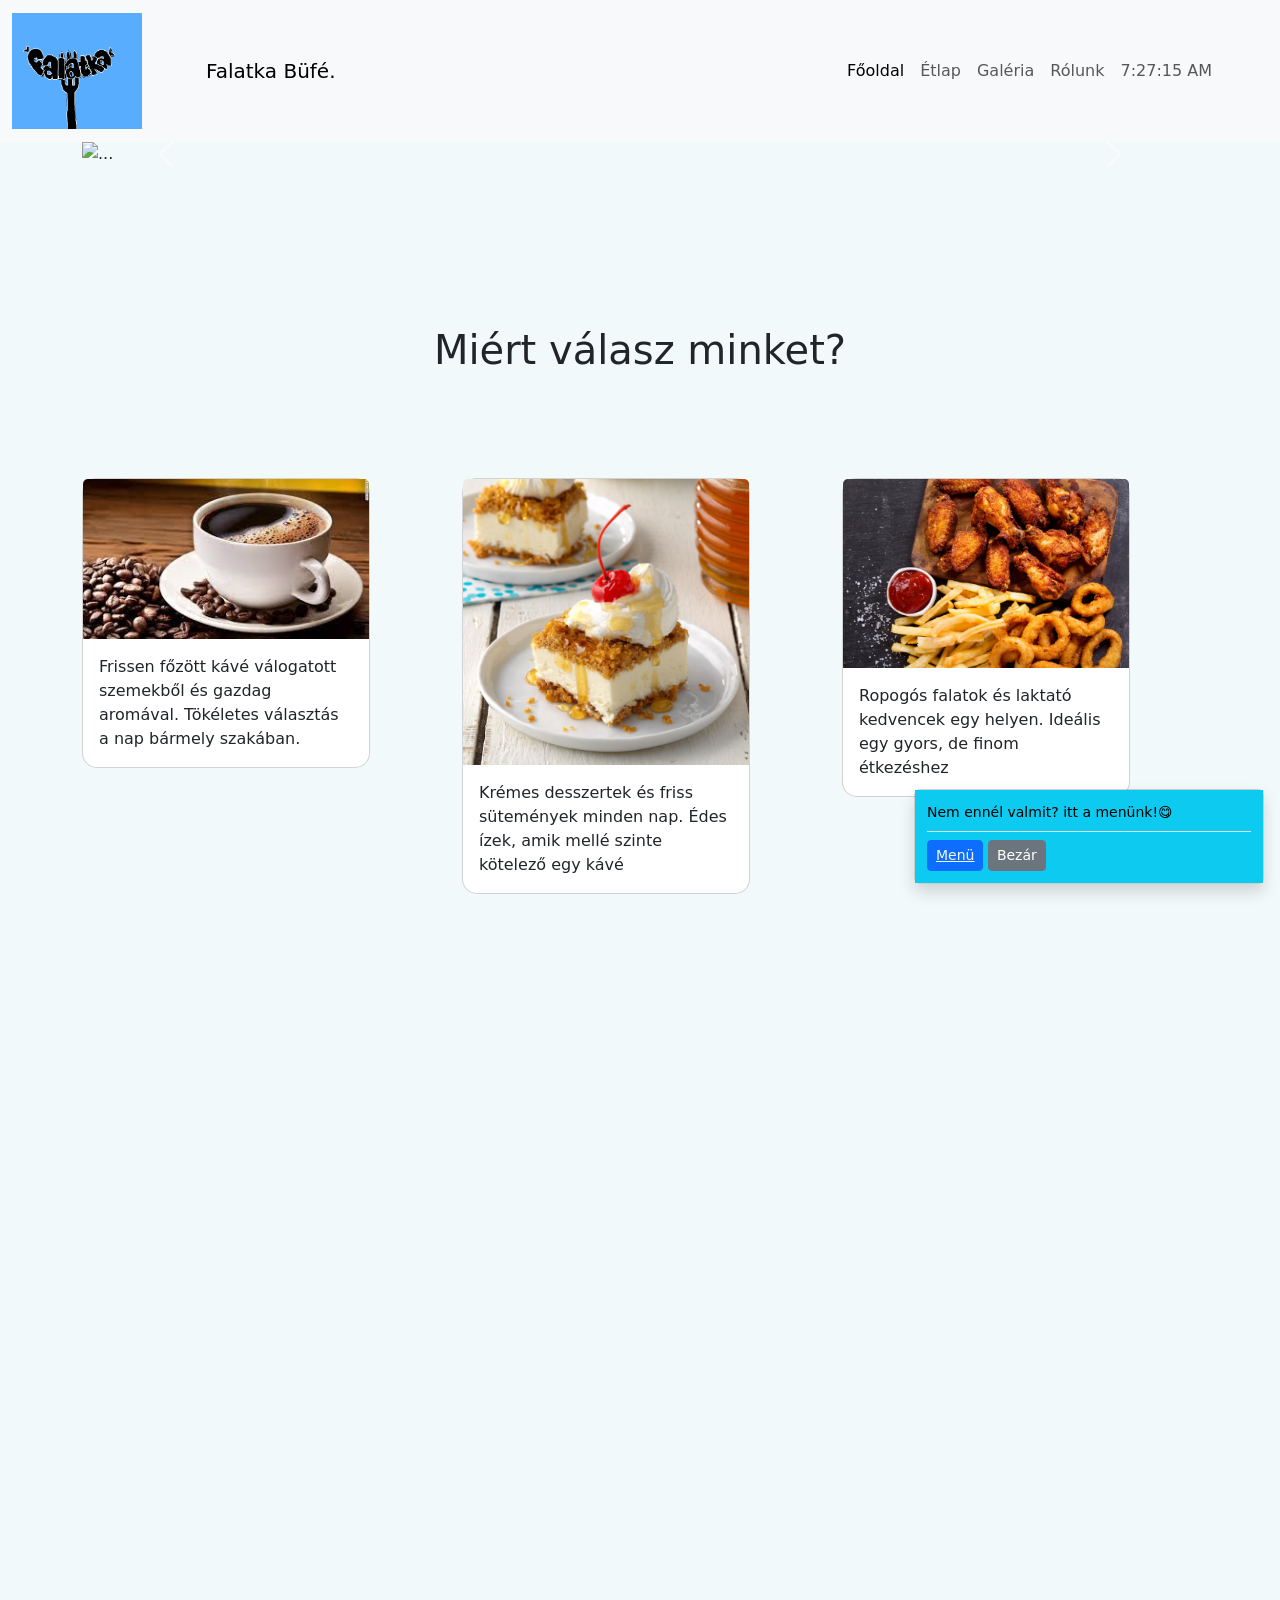
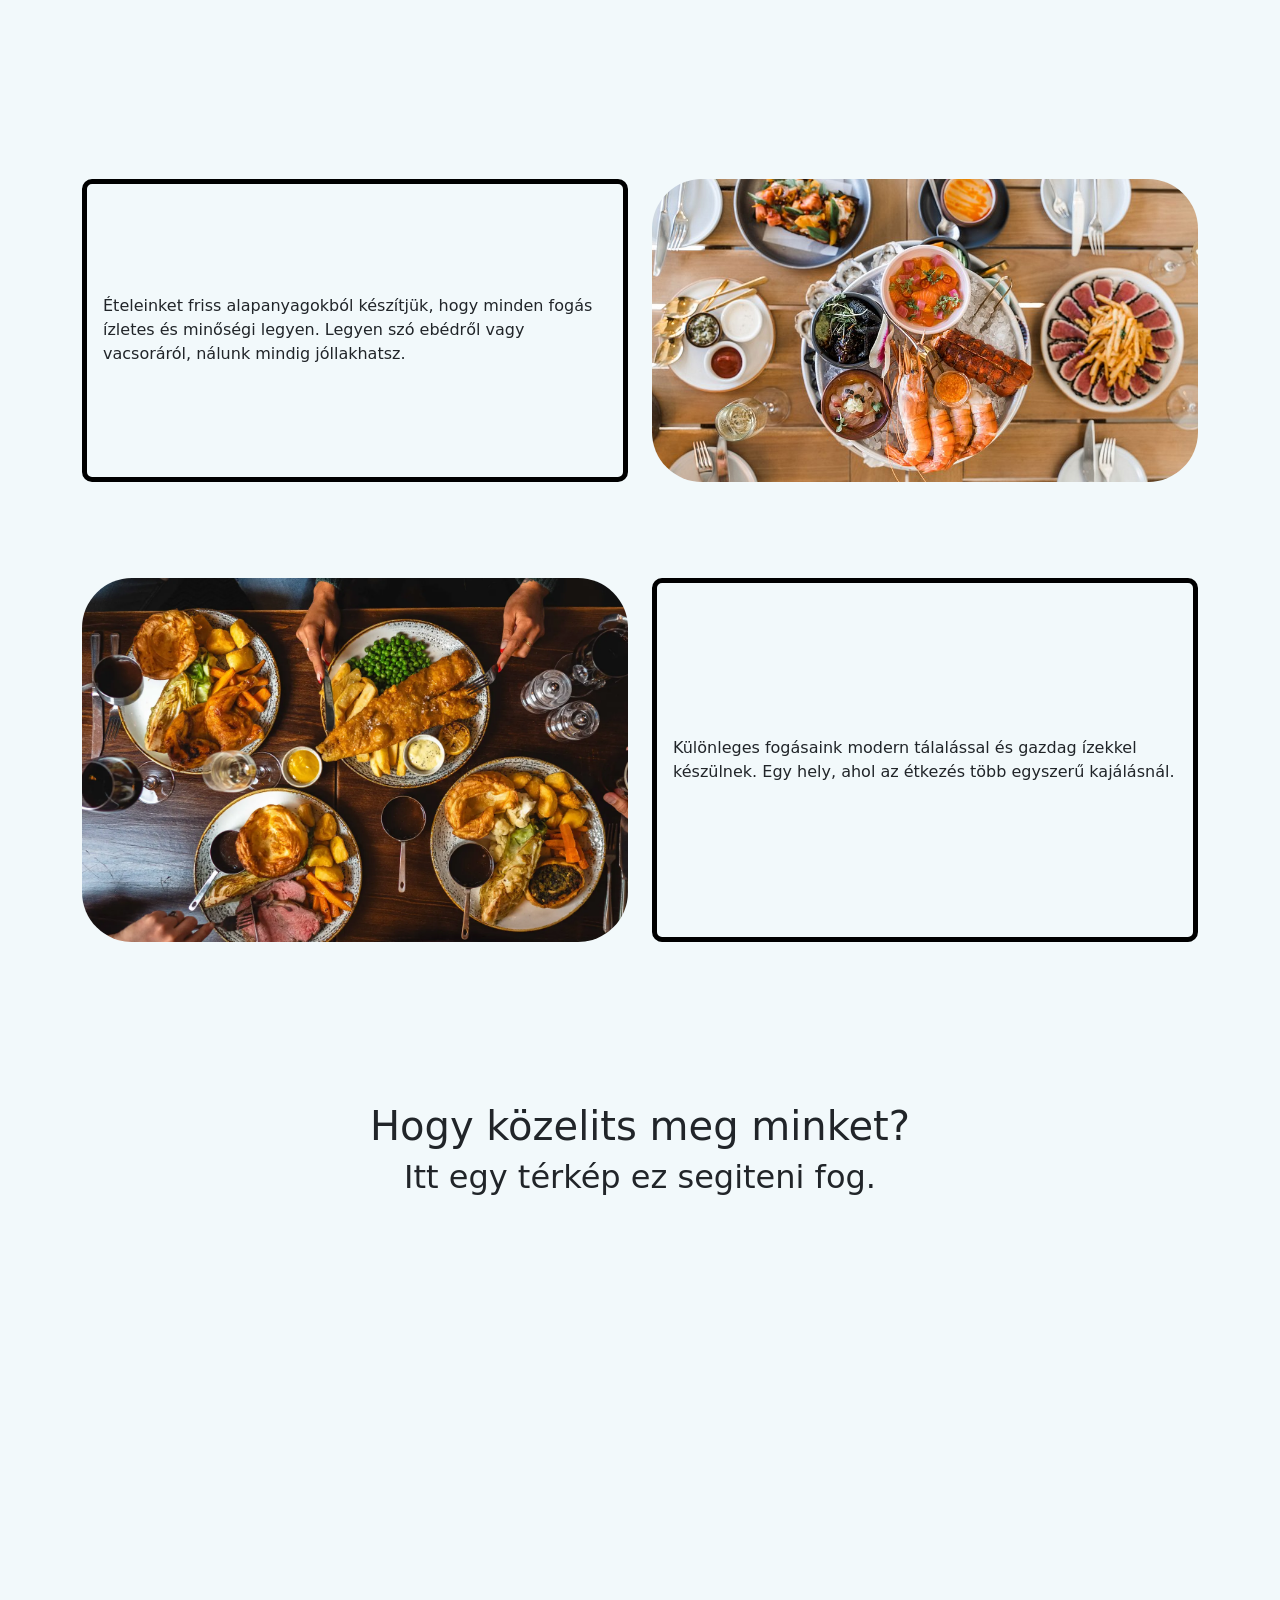
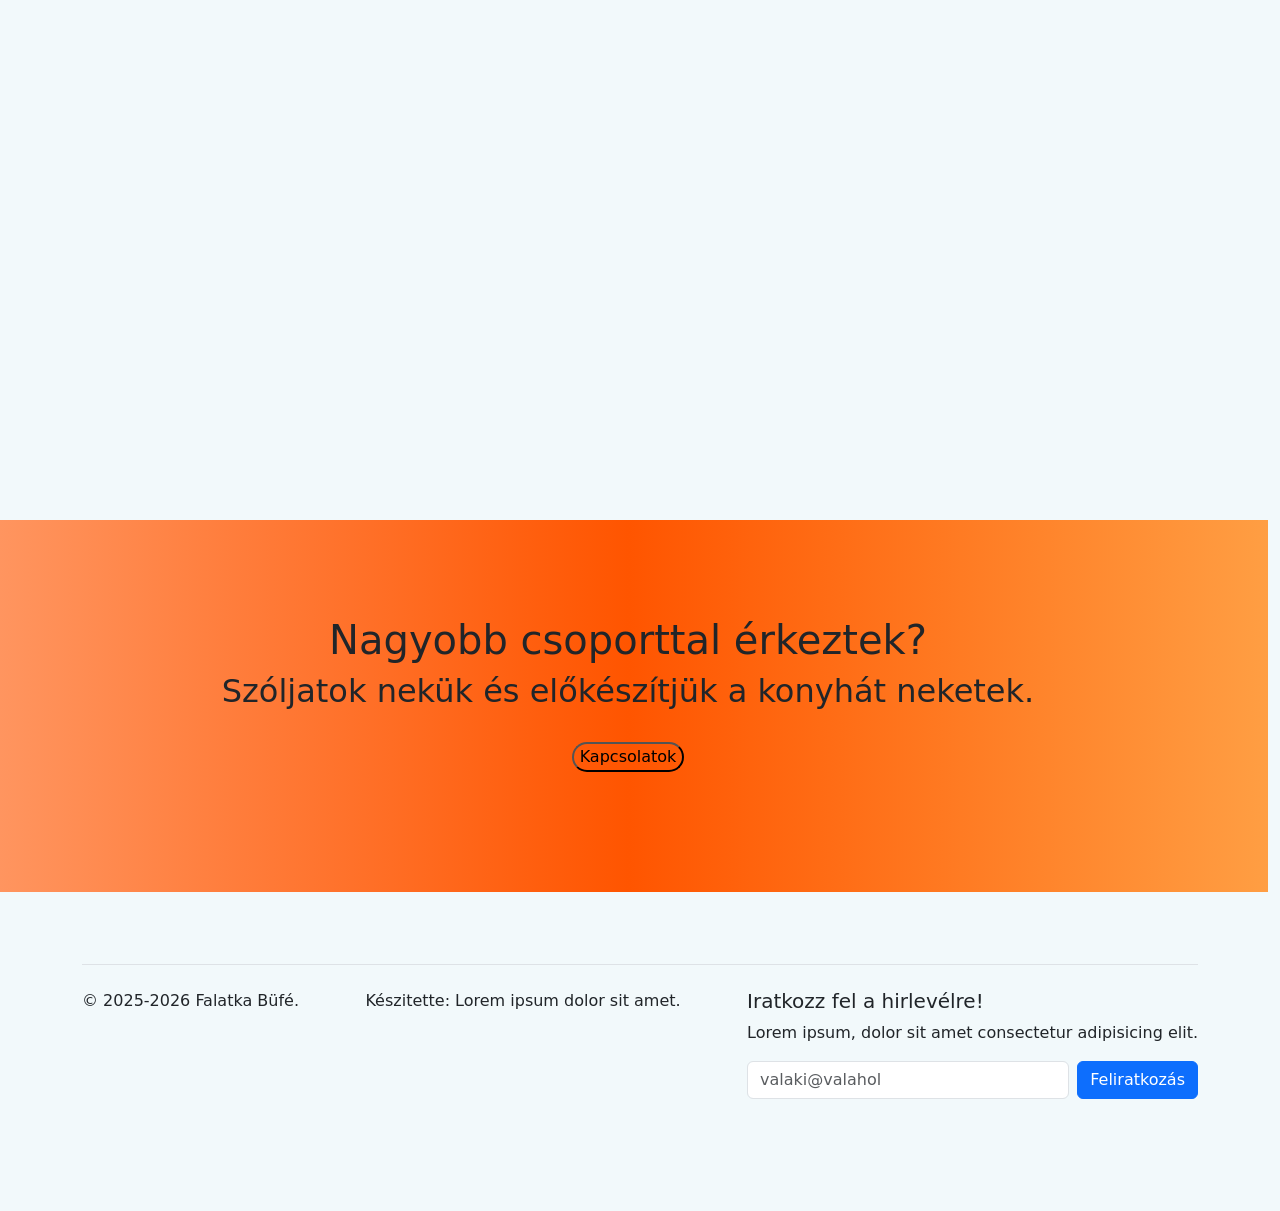
==== commit fe396d19: "Update card text and descriptions in index.html" ====
--- a/index.html
+++ b/index.html
@@ -80,8 +80,7 @@
                         <div class="card kerekkicsi betoltesb" style="width: 18rem;">
                             <img src="images/images.jpg" loading="lazy" class="card-img-top" alt="...">
                             <div class="card-body">
-                                <p class="card-text">Some quick example text to build on the card title and make up the
-                                    bulk of the card’s content.</p>
+                                <p class="card-text">Frissen főzött kávé válogatott szemekből és gazdag aromával. Tökéletes választás a nap bármely szakában.</p>
                             </div>
                         </div>
                     </div>
@@ -90,8 +89,7 @@
                             <img src="images/Fried-Ice-Cream-Dessert-Bars.jpg" loading="lazy" class="card-img-top"
                                 alt="...">
                             <div class="card-body">
-                                <p class="card-text">Some quick example text to build on the card title and make up the
-                                    bulk of the card’s content.</p>
+                                <p class="card-text">Krémes desszertek és friss sütemények minden nap. Édes ízek, amik mellé szinte kötelező egy kávé</p>
                             </div>
                         </div>
                     </div>
@@ -99,8 +97,7 @@
                         <div class="card kerekkicsi betoltesj" style="width: 18rem;">
                             <img src="images/Fried-Food-1.png" loading="lazy" class="card-img-top" alt="...">
                             <div class="card-body">
-                                <p class="card-text">Some quick example text to build on the card title and make up the
-                                    bulk of the card’s content.</p>
+                                <p class="card-text">Ropogós falatok és laktató kedvencek egy helyen. Ideális egy gyors, de finom étkezéshez</p>
                             </div>
                         </div>
                     </div>
@@ -115,10 +112,7 @@
                 <div class="row align-items-stretch">
                     <div class="col-md-6">
                         <div class="doboz h-100 d-flex align-items-center">
-                            Lorem, ipsum dolor sit amet consectetur adipisicing elit. Necessitatibus totam
-                            impedit itaque autem fugiat adipisci eveniet cum delectus dolores perspiciatis nostrum esse
-                            ea
-                            atque nesciunt porro tempora, officiis rerum praesentium.
+                            Ételeinket friss alapanyagokból készítjük, hogy minden fogás ízletes és minőségi legyen. Legyen szó ebédről vagy vacsoráról, nálunk mindig jóllakhatsz.
                         </div>
                     </div>
                     <div class="col-md-6">
@@ -134,9 +128,7 @@
                     </div>
                     <div class="col-md-6">
                         <div class="doboz h-100 d-flex align-items-center">
-                            Lorem ipsum dolor sit amet consectetur, adipisicing elit. Suscipit molestiae
-                            cupiditate tenetur odio a, quibusdam corrupti dolore soluta eaque delectus fuga animi
-                            temporibus, maiores nisi autem illum reprehenderit, magni fugit.
+                           Különleges fogásaink modern tálalással és gazdag ízekkel készülnek. Egy hely, ahol az étkezés több egyszerű kajálásnál.
                         </div>
                     </div>
                 </div>
--- a/style.css
+++ b/style.css
@@ -14,6 +14,7 @@
 .elvalasztonagy {
     margin-top: 10rem;
     margin-bottom: 10rem;
+    
 }
 
 .elvalaszto {
@@ -63,6 +64,21 @@
 .betoltesb {
     animation: beuszasb 1s ease-out
 }
+
+
+.penész{
+    display: flex;
+    justify-content: center;
+    align-items: center;
+    height: 100vh;
+    margin-top: 10rem;
+    margin-bottom: 10rem;
+}
+ 
+
+
+
+
 
 .betoltesj {
     animation: beuszasj 1s ease-out
@@ -117,3 +133,6 @@
         transform: translateX(0);
     }
 }
+
+
+/*rolunk*/
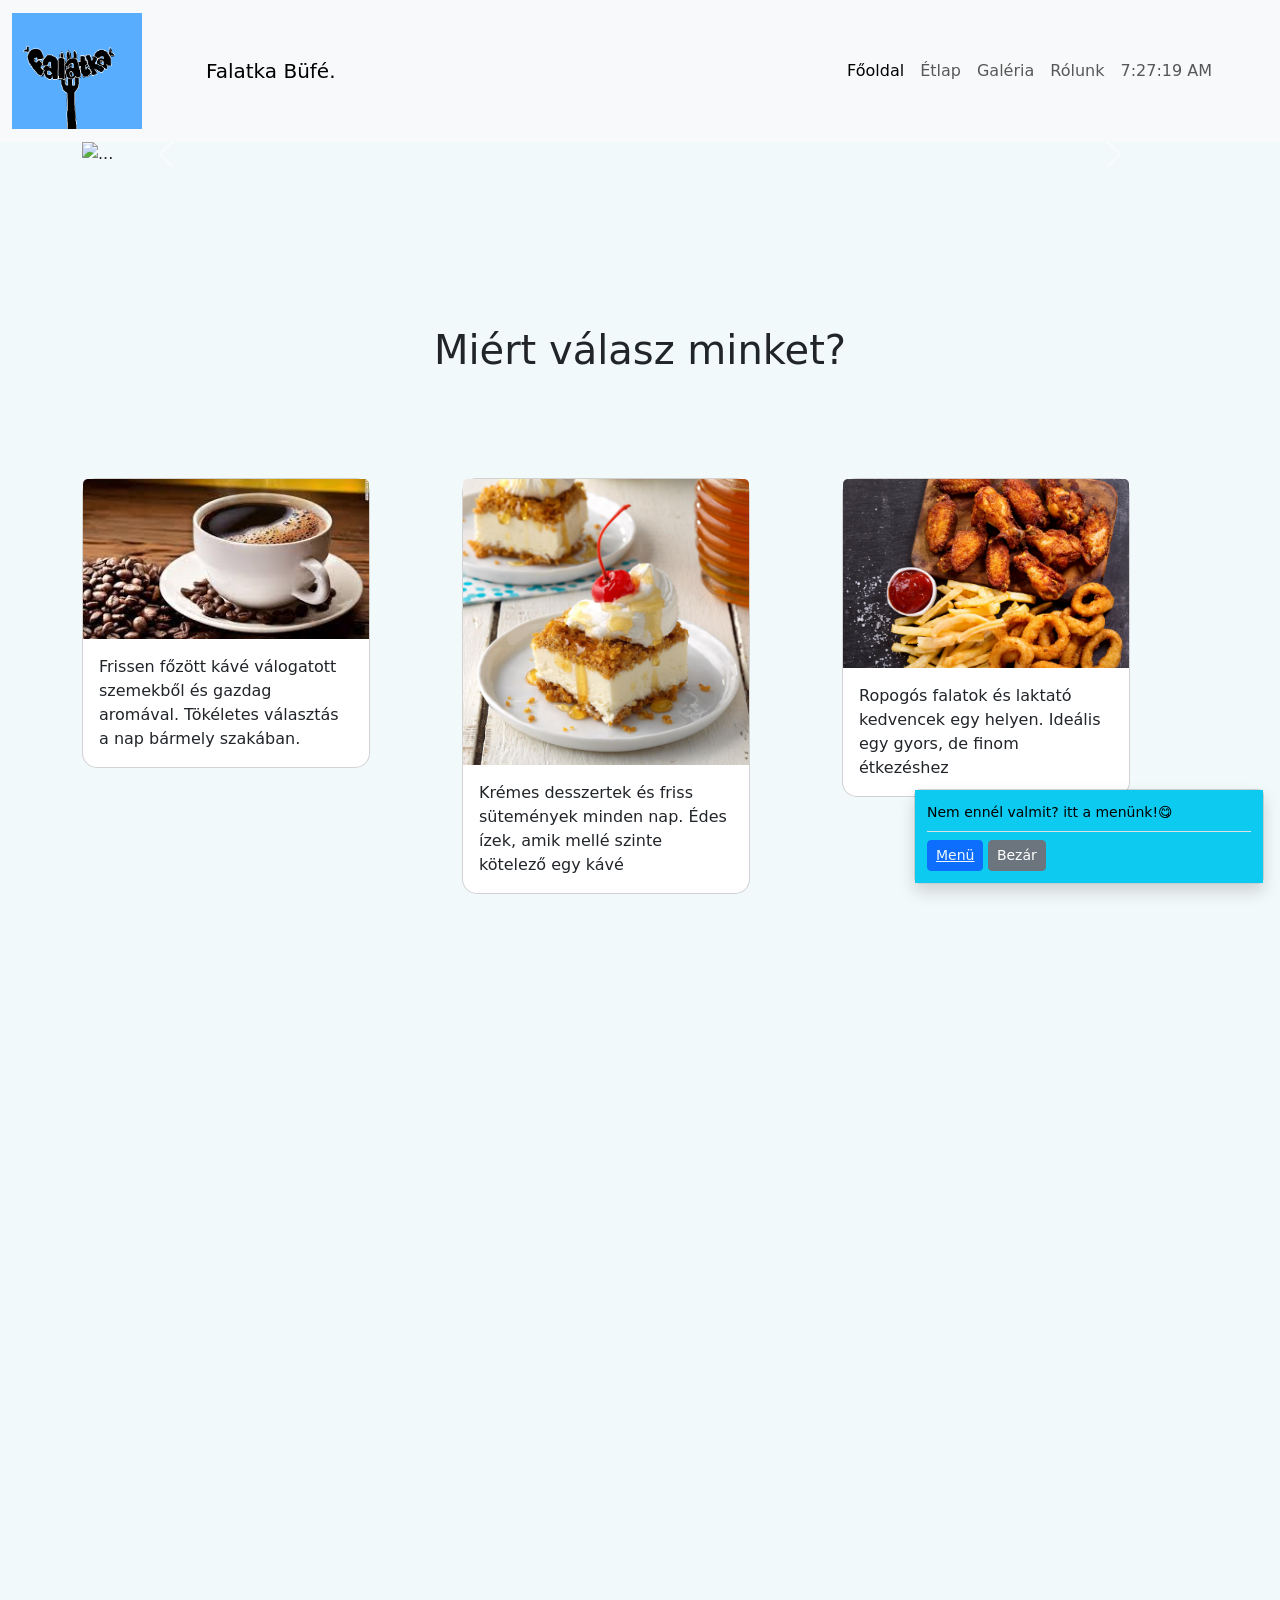
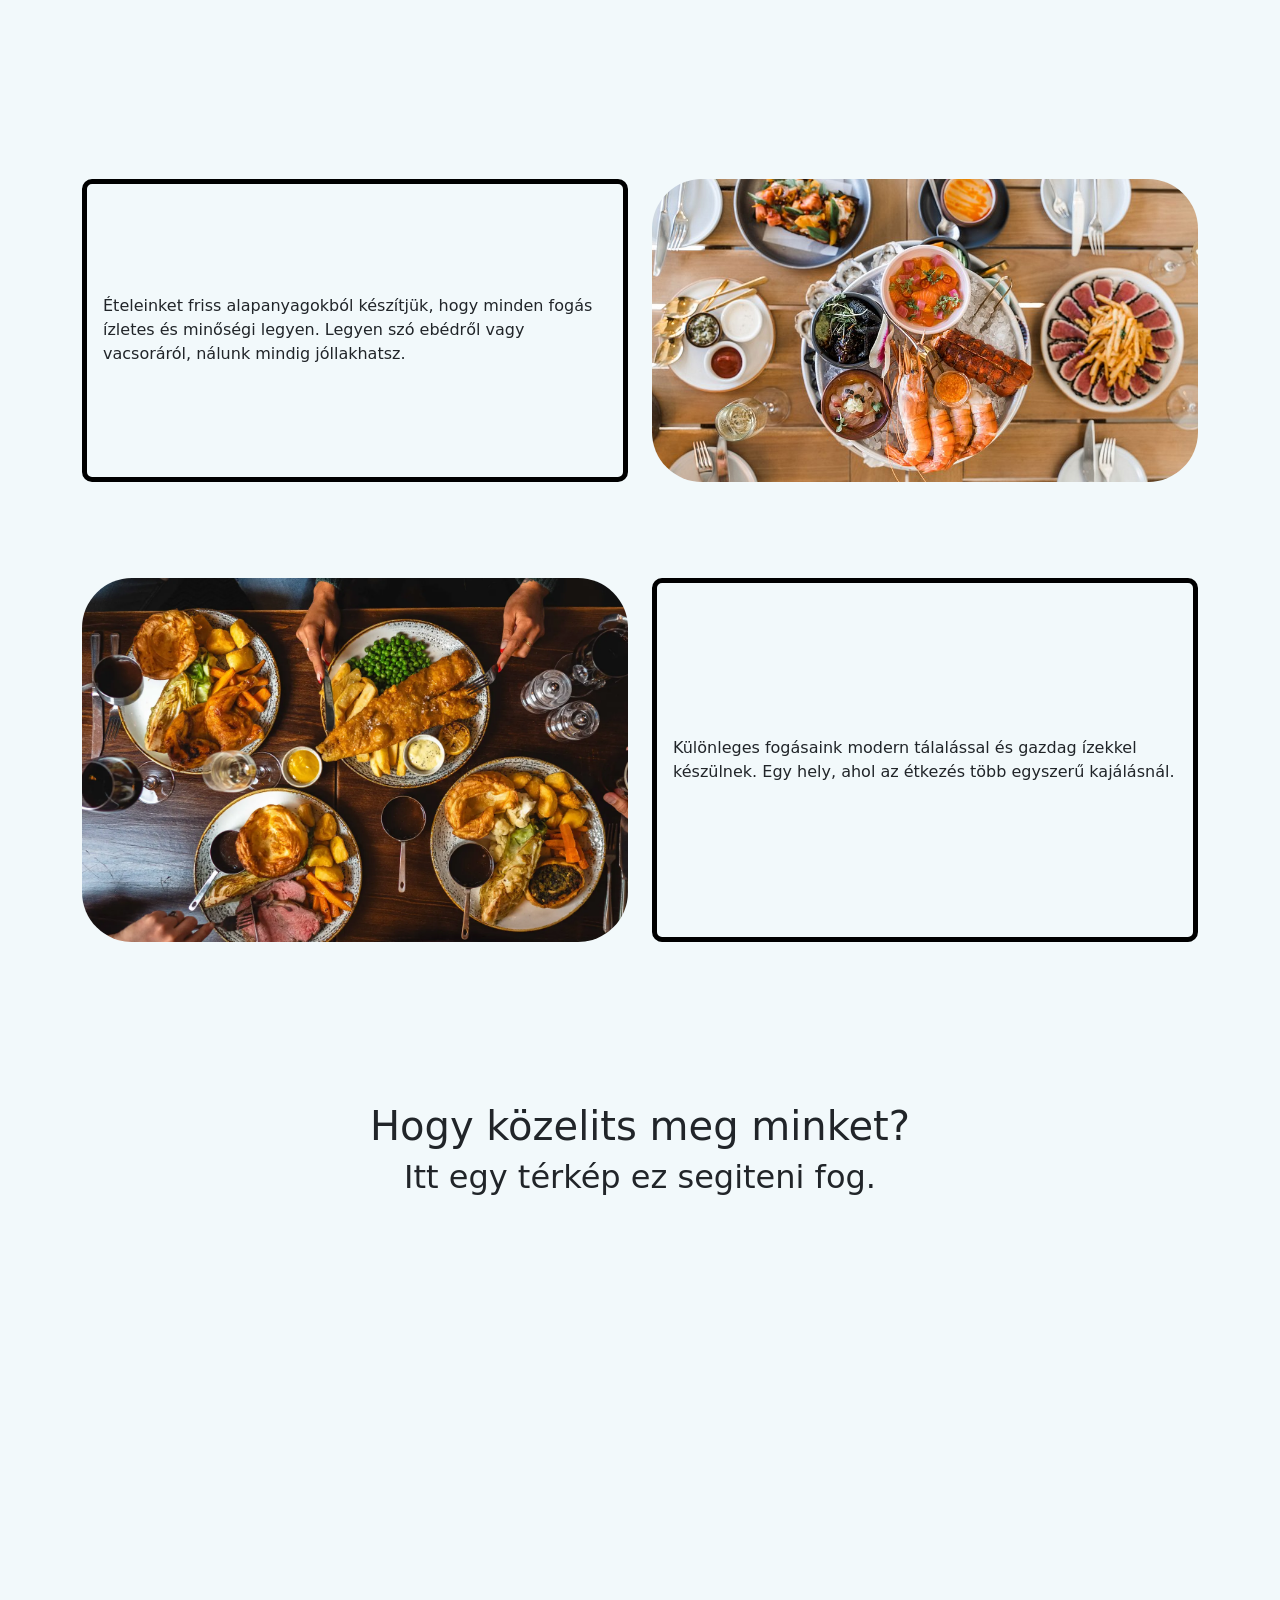
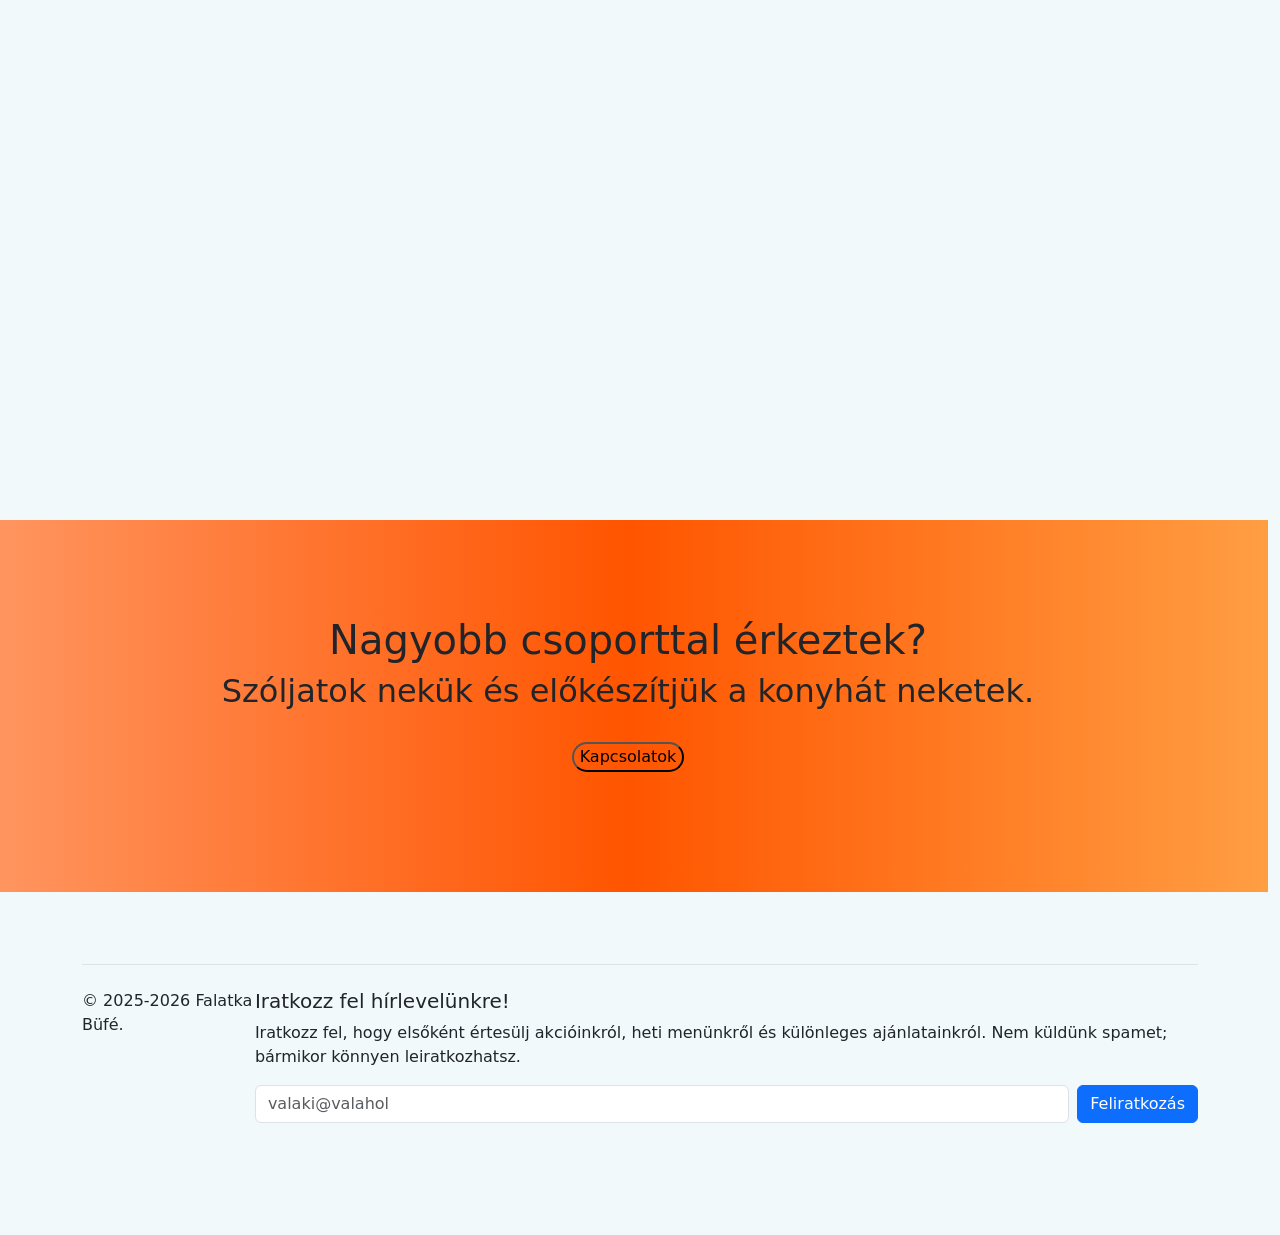
==== commit cc80bce7: "Refactor HTML structure and content Updated links and improved text formatting for better readabilit" ====
--- a/index.html
+++ b/index.html
@@ -14,8 +14,8 @@
 <body>
     <nav class="navbar navbar-expand-lg bg-body-tertiary">
         <div class="container-fluid">
-            <a class="navbar-brand betoltes"><img width="130rem" src="images/Logo.png" alt=""></a>
-            <a class="navbar-brand px-5 betoltes" href="#">Falatka Büfé.</a>
+            <a class="navbar-brand betoltes" href="index.html"><img width="130rem" src="images/Logo.png" alt=""></a>
+            <a class="navbar-brand px-5 betoltes" href="index.html">Falatka Büfé.</a>
             <button class="navbar-toggler" type="button" data-bs-toggle="collapse" data-bs-target="#navbarNav"
                 aria-controls="navbarNav" aria-expanded="false" aria-label="Toggle navigation">
                 <span class="navbar-toggler-icon"></span>
@@ -80,7 +80,8 @@
                         <div class="card kerekkicsi betoltesb" style="width: 18rem;">
                             <img src="images/images.jpg" loading="lazy" class="card-img-top" alt="...">
                             <div class="card-body">
-                                <p class="card-text">Frissen főzött kávé válogatott szemekből és gazdag aromával. Tökéletes választás a nap bármely szakában.</p>
+                                <p class="card-text">Frissen főzött kávé válogatott szemekből és gazdag aromával.
+                                    Tökéletes választás a nap bármely szakában.</p>
                             </div>
                         </div>
                     </div>
@@ -89,7 +90,8 @@
                             <img src="images/Fried-Ice-Cream-Dessert-Bars.jpg" loading="lazy" class="card-img-top"
                                 alt="...">
                             <div class="card-body">
-                                <p class="card-text">Krémes desszertek és friss sütemények minden nap. Édes ízek, amik mellé szinte kötelező egy kávé</p>
+                                <p class="card-text">Krémes desszertek és friss sütemények minden nap. Édes ízek, amik
+                                    mellé szinte kötelező egy kávé</p>
                             </div>
                         </div>
                     </div>
@@ -97,7 +99,8 @@
                         <div class="card kerekkicsi betoltesj" style="width: 18rem;">
                             <img src="images/Fried-Food-1.png" loading="lazy" class="card-img-top" alt="...">
                             <div class="card-body">
-                                <p class="card-text">Ropogós falatok és laktató kedvencek egy helyen. Ideális egy gyors, de finom étkezéshez</p>
+                                <p class="card-text">Ropogós falatok és laktató kedvencek egy helyen. Ideális egy gyors,
+                                    de finom étkezéshez</p>
                             </div>
                         </div>
                     </div>
@@ -112,7 +115,8 @@
                 <div class="row align-items-stretch">
                     <div class="col-md-6">
                         <div class="doboz h-100 d-flex align-items-center">
-                            Ételeinket friss alapanyagokból készítjük, hogy minden fogás ízletes és minőségi legyen. Legyen szó ebédről vagy vacsoráról, nálunk mindig jóllakhatsz.
+                            Ételeinket friss alapanyagokból készítjük, hogy minden fogás ízletes és minőségi legyen.
+                            Legyen szó ebédről vagy vacsoráról, nálunk mindig jóllakhatsz.
                         </div>
                     </div>
                     <div class="col-md-6">
@@ -128,7 +132,8 @@
                     </div>
                     <div class="col-md-6">
                         <div class="doboz h-100 d-flex align-items-center">
-                           Különleges fogásaink modern tálalással és gazdag ízekkel készülnek. Egy hely, ahol az étkezés több egyszerű kajálásnál.
+                            Különleges fogásaink modern tálalással és gazdag ízekkel készülnek. Egy hely, ahol az
+                            étkezés több egyszerű kajálásnál.
                         </div>
                     </div>
                 </div>
@@ -141,7 +146,8 @@
                         <div class="toast-body text-bg-info">
                             Nem ennél valmit? itt a menünk!😋
                             <div class="mt-2 pt-2 border-top">
-                                <button type="button" class="btn btn-primary btn-sm"><a style="color: aliceblue;" href="etlap.html">Menü</a></button>
+                                <button type="button" class="btn btn-primary btn-sm"><a style="color: aliceblue;"
+                                        href="etlap.html">Menü</a></button>
                                 <button type="button" class="btn btn-secondary btn-sm"
                                     data-bs-dismiss="toast">Bezár</button>
                             </div>
@@ -198,13 +204,13 @@
             <footer class="py-5">
                 <div class="d-flex flex-column flex-sm-row justify-content-between py-4 my-4 border-top">
                     <p>&copy; 2025-2026 Falatka Büfé.</p>
-                    <p>Készitette: Lorem ipsum dolor sit amet.</p>
                     <ul class="list-unstyled d-flex">
                         <form>
-                            <h5>Iratkozz fel a hirlevélre!</h5>
-                            <p>Lorem ipsum, dolor sit amet consectetur adipisicing elit.</p>
+                            <h5>Iratkozz fel hírlevelünkre!</h5>
+                            <p>Iratkozz fel, hogy elsőként értesülj akcióinkról, heti menünkről és különleges
+                                ajánlatainkról. Nem küldünk spamet; bármikor könnyen leiratkozhatsz.</p>
                             <div class="d-flex flex-column flex-sm-row w-100 gap-2">
-                                <label for="newsletter1" class="visually-hidden">Email cim</label>
+                                <label for="newsletter1" class="visually-hidden">Email cím</label>
                                 <input id="newsletter1" type="email" class="form-control"
                                     placeholder="valaki@valahol" />
                                 <button class="btn btn-primary" type="button">Feliratkozás</button>
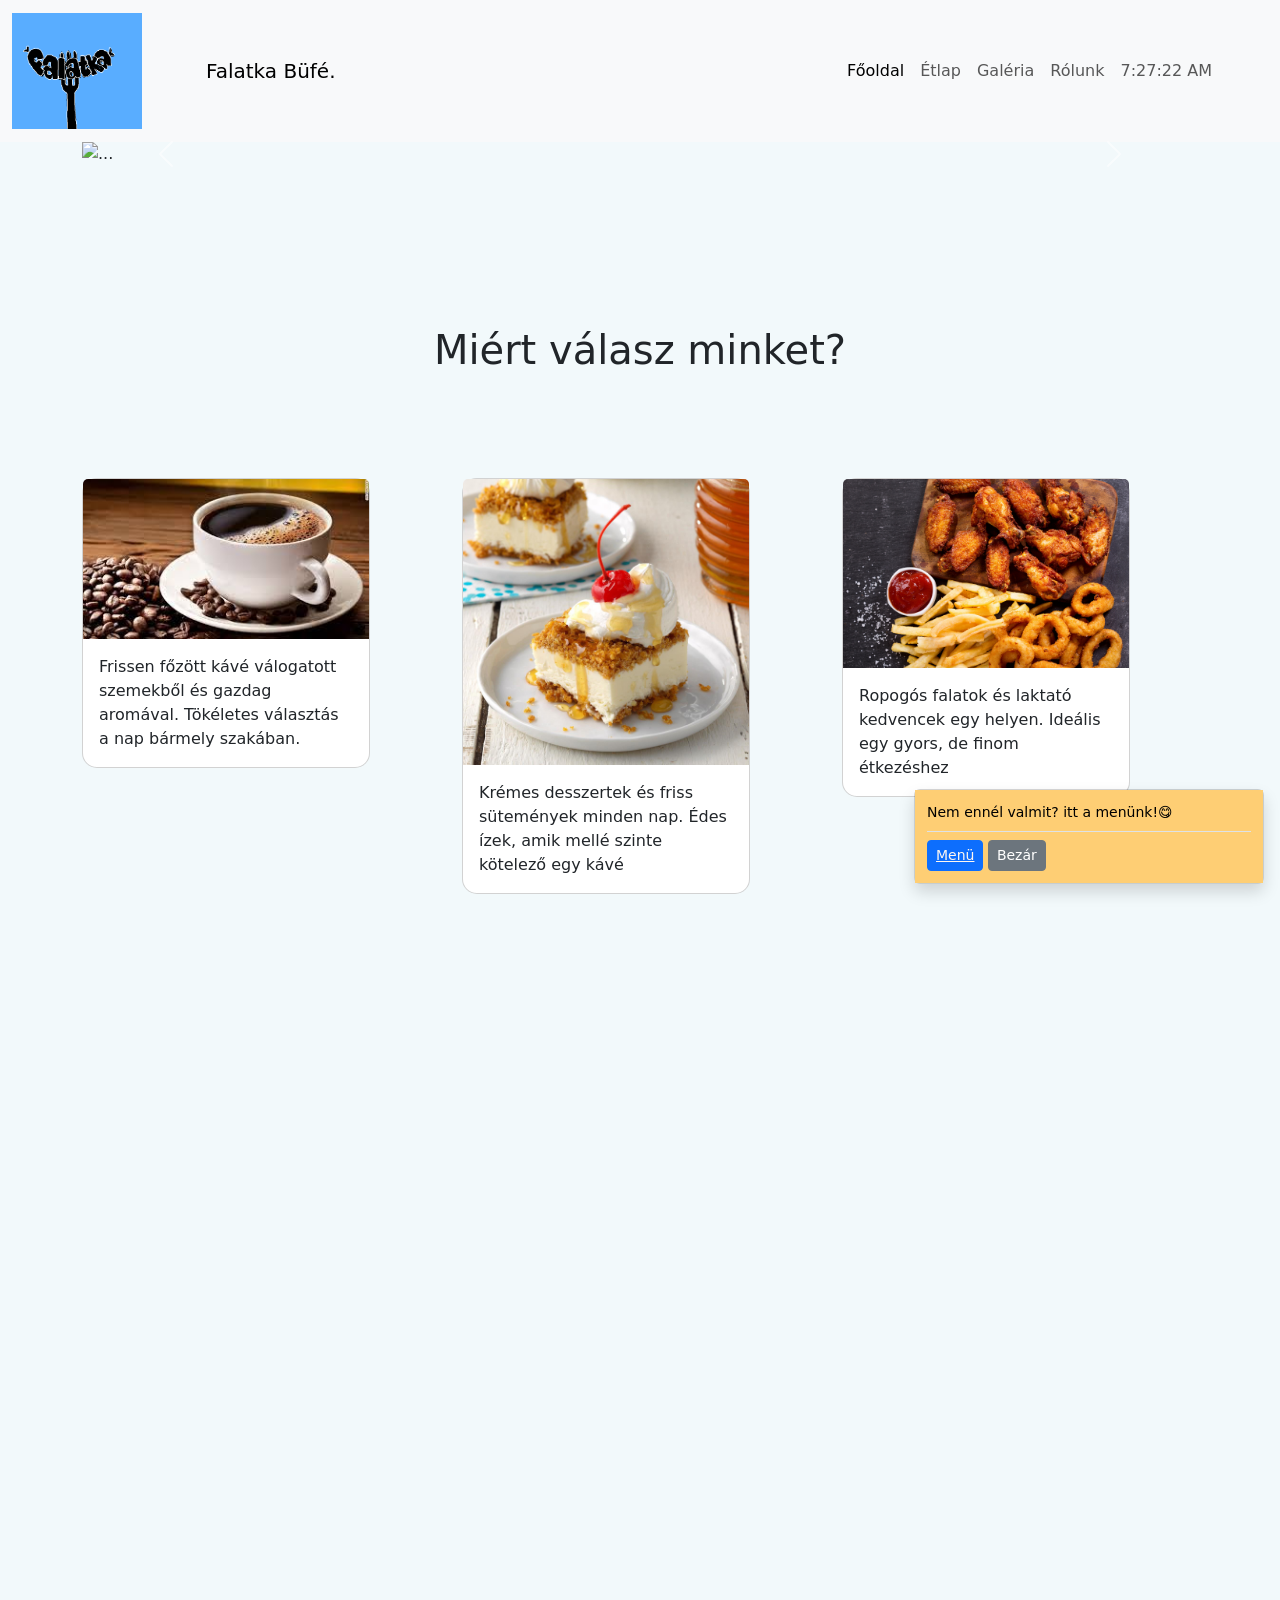
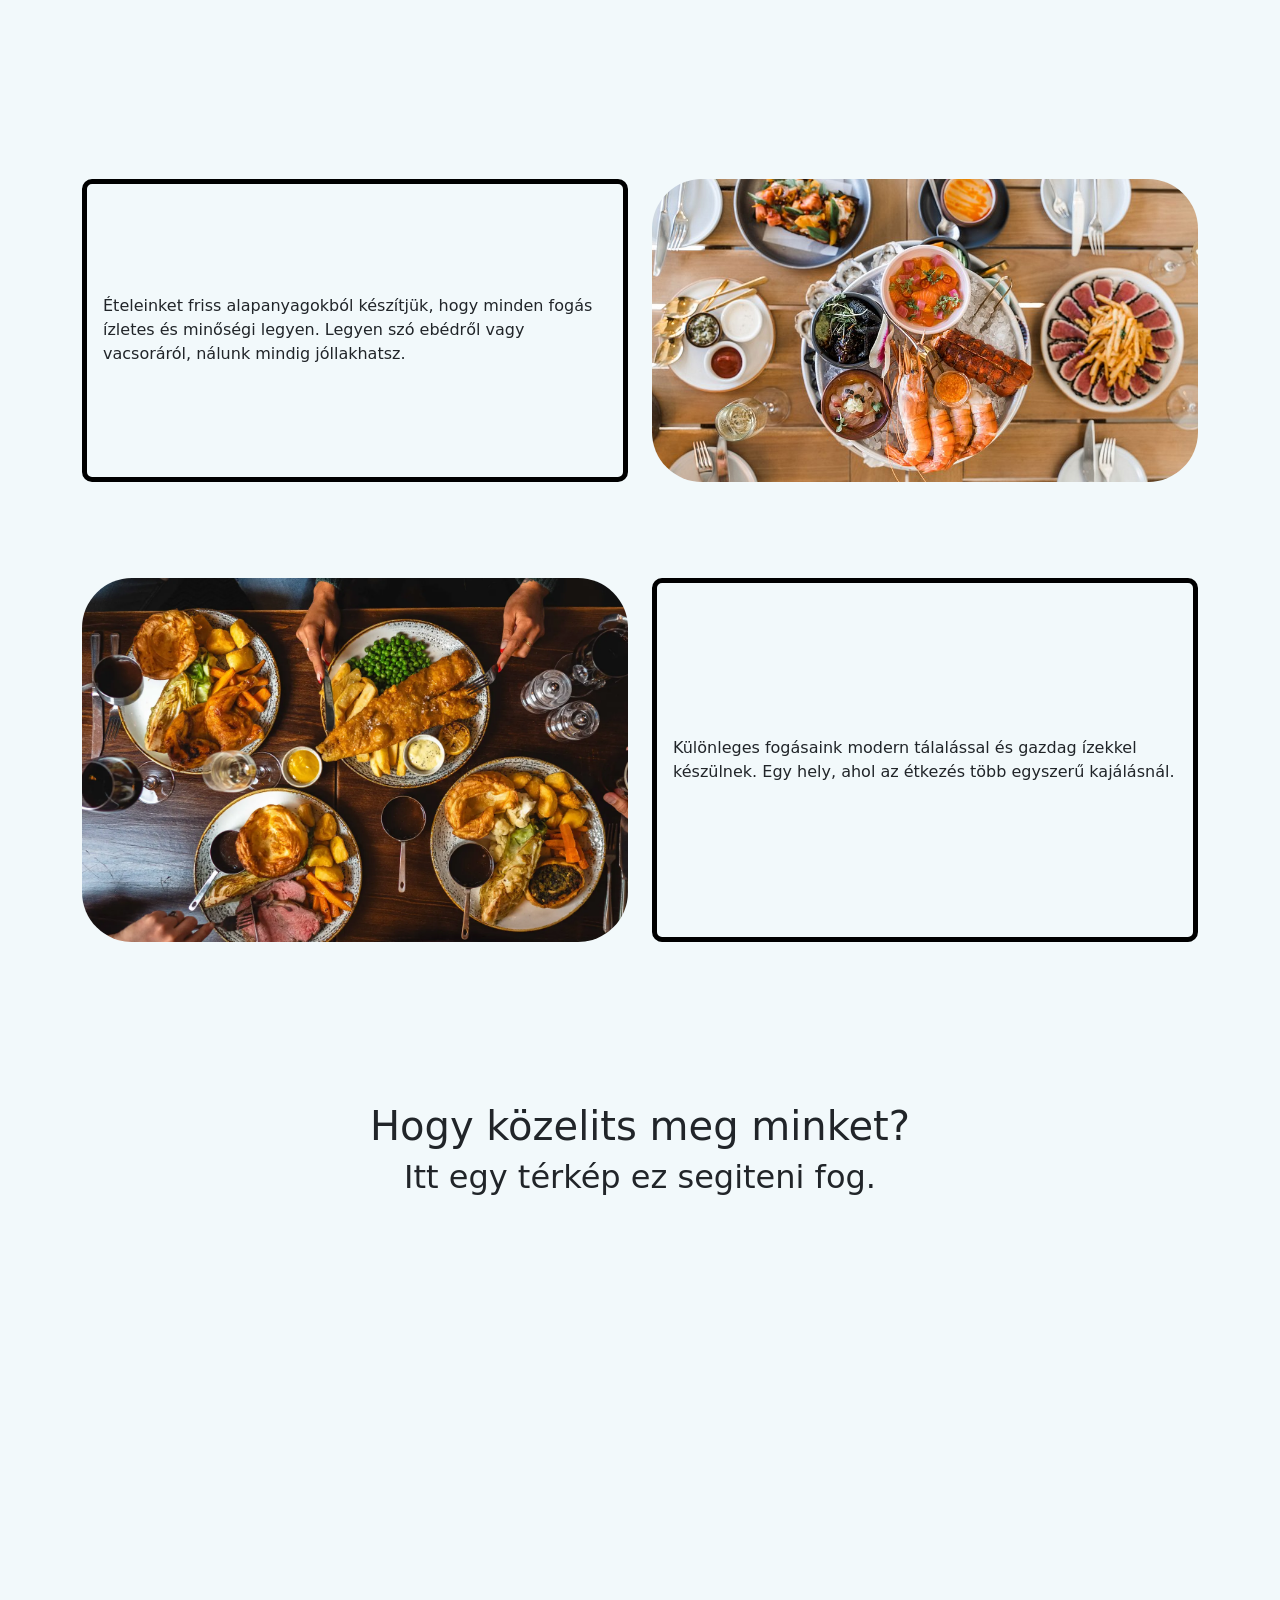
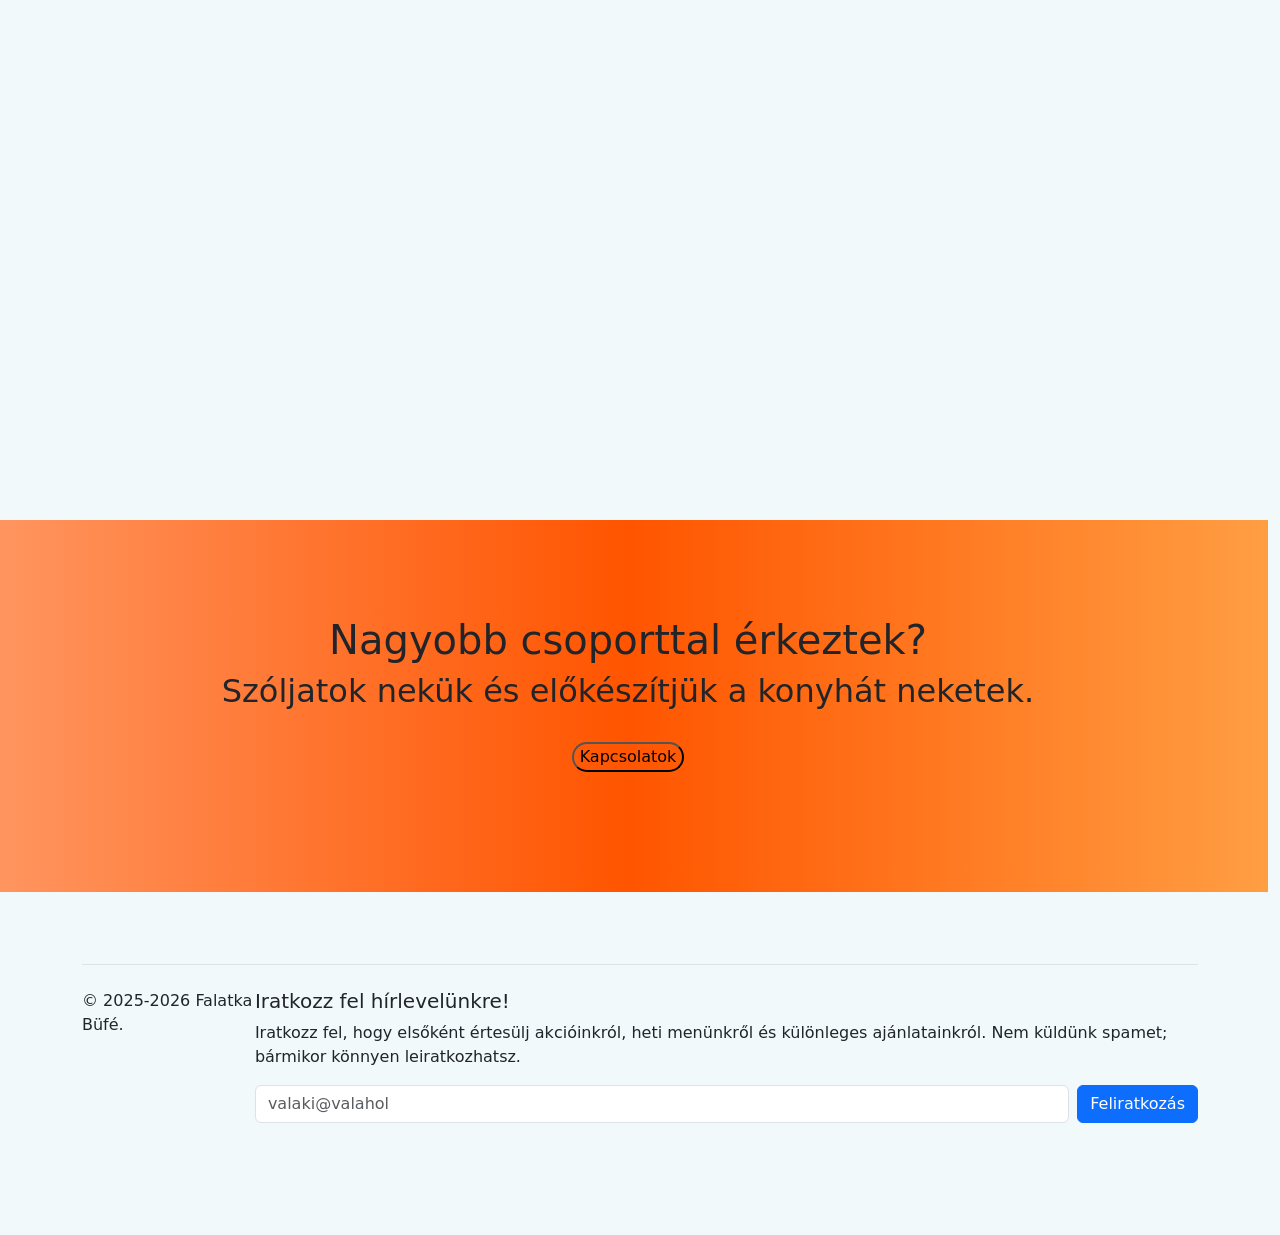
==== commit 8f142c98: "Update toast styling and button colors in index.html" ====
--- a/index.html
+++ b/index.html
@@ -143,10 +143,10 @@
                 <div class="toast-container position-fixed bottom-0 end-0 p-3">
                     <div id="myToast" class="toast" role="alert" aria-live="assertive" aria-atomic="true"
                         data-bs-autohide="false">
-                        <div class="toast-body text-bg-info">
+                        <div class="toast-body" style="background-color:#fece74;color:#000000;">
                             Nem ennél valmit? itt a menünk!😋
                             <div class="mt-2 pt-2 border-top">
-                                <button type="button" class="btn btn-primary btn-sm"><a style="color: aliceblue;"
+                                <button type="button" class="btn btn-primary btn-sm"><a style="color: rgb(255, 247, 240);"
                                         href="etlap.html">Menü</a></button>
                                 <button type="button" class="btn btn-secondary btn-sm"
                                     data-bs-dismiss="toast">Bezár</button>
